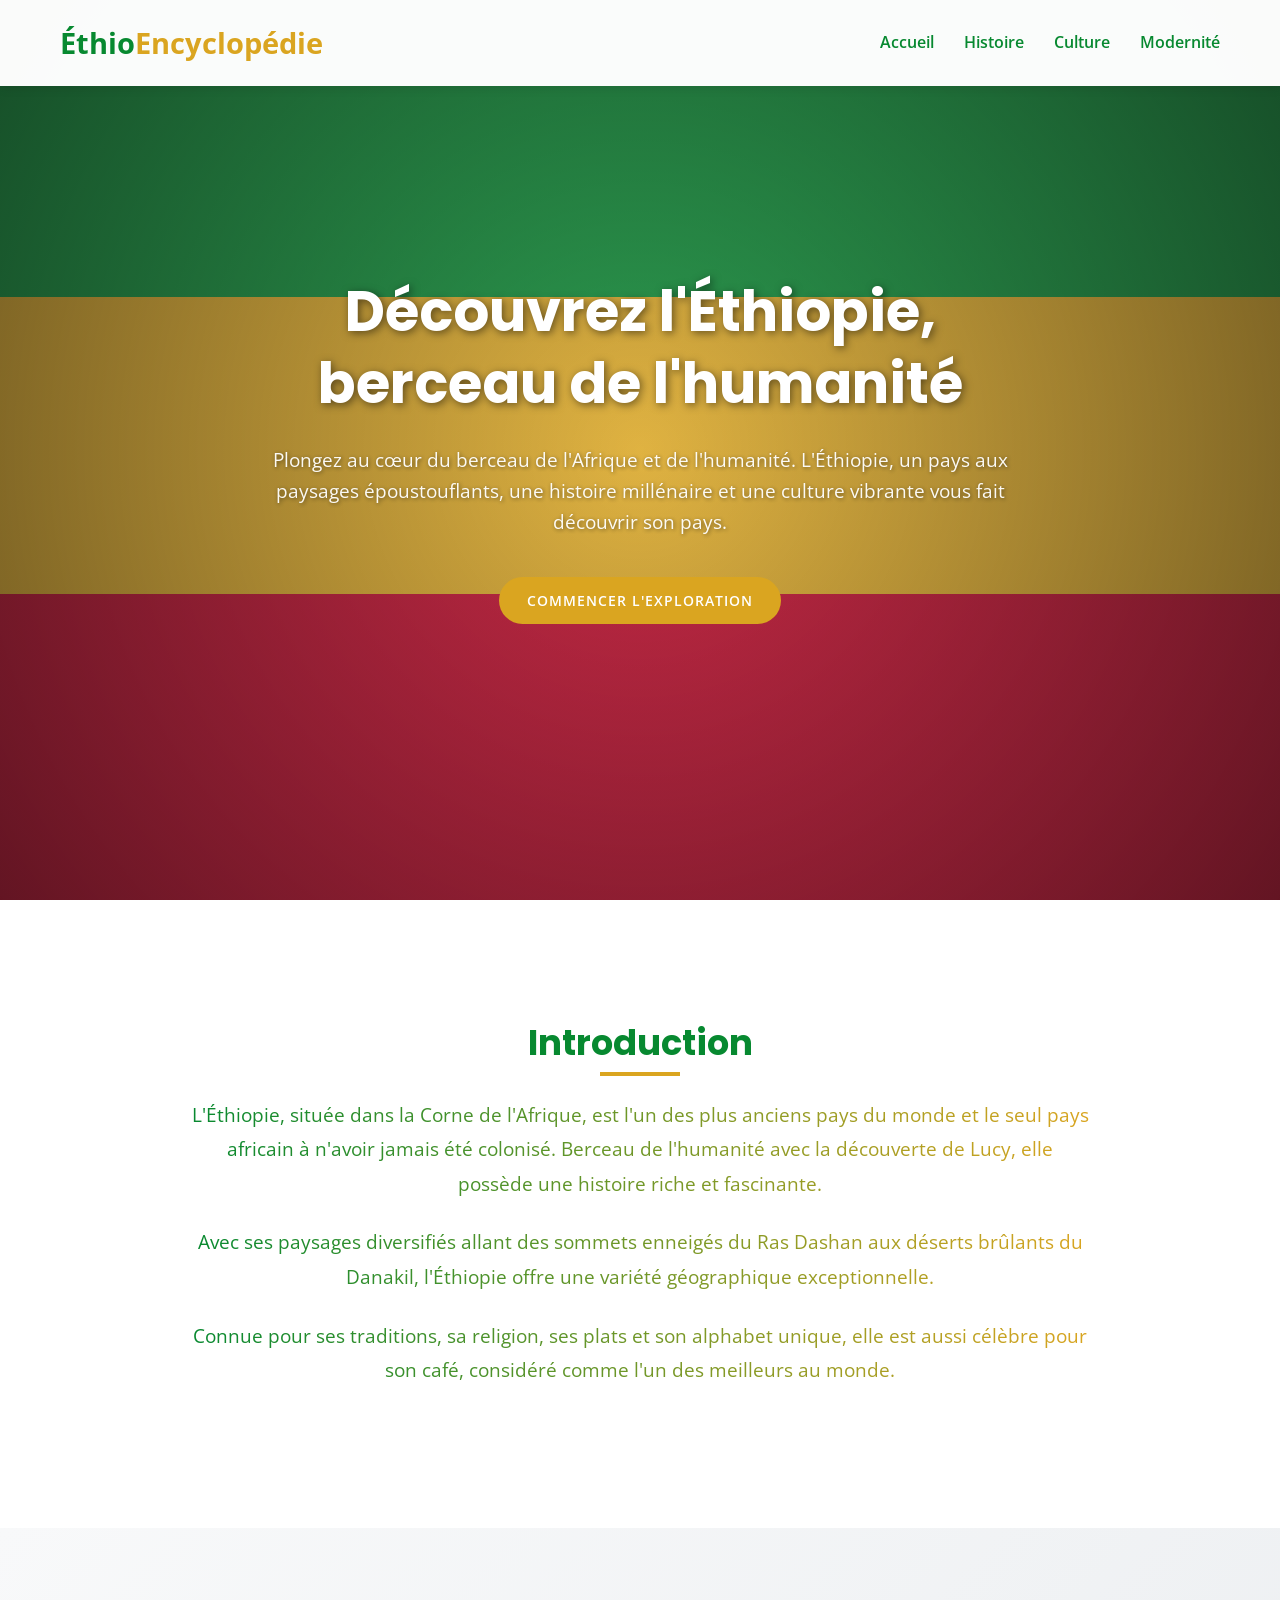
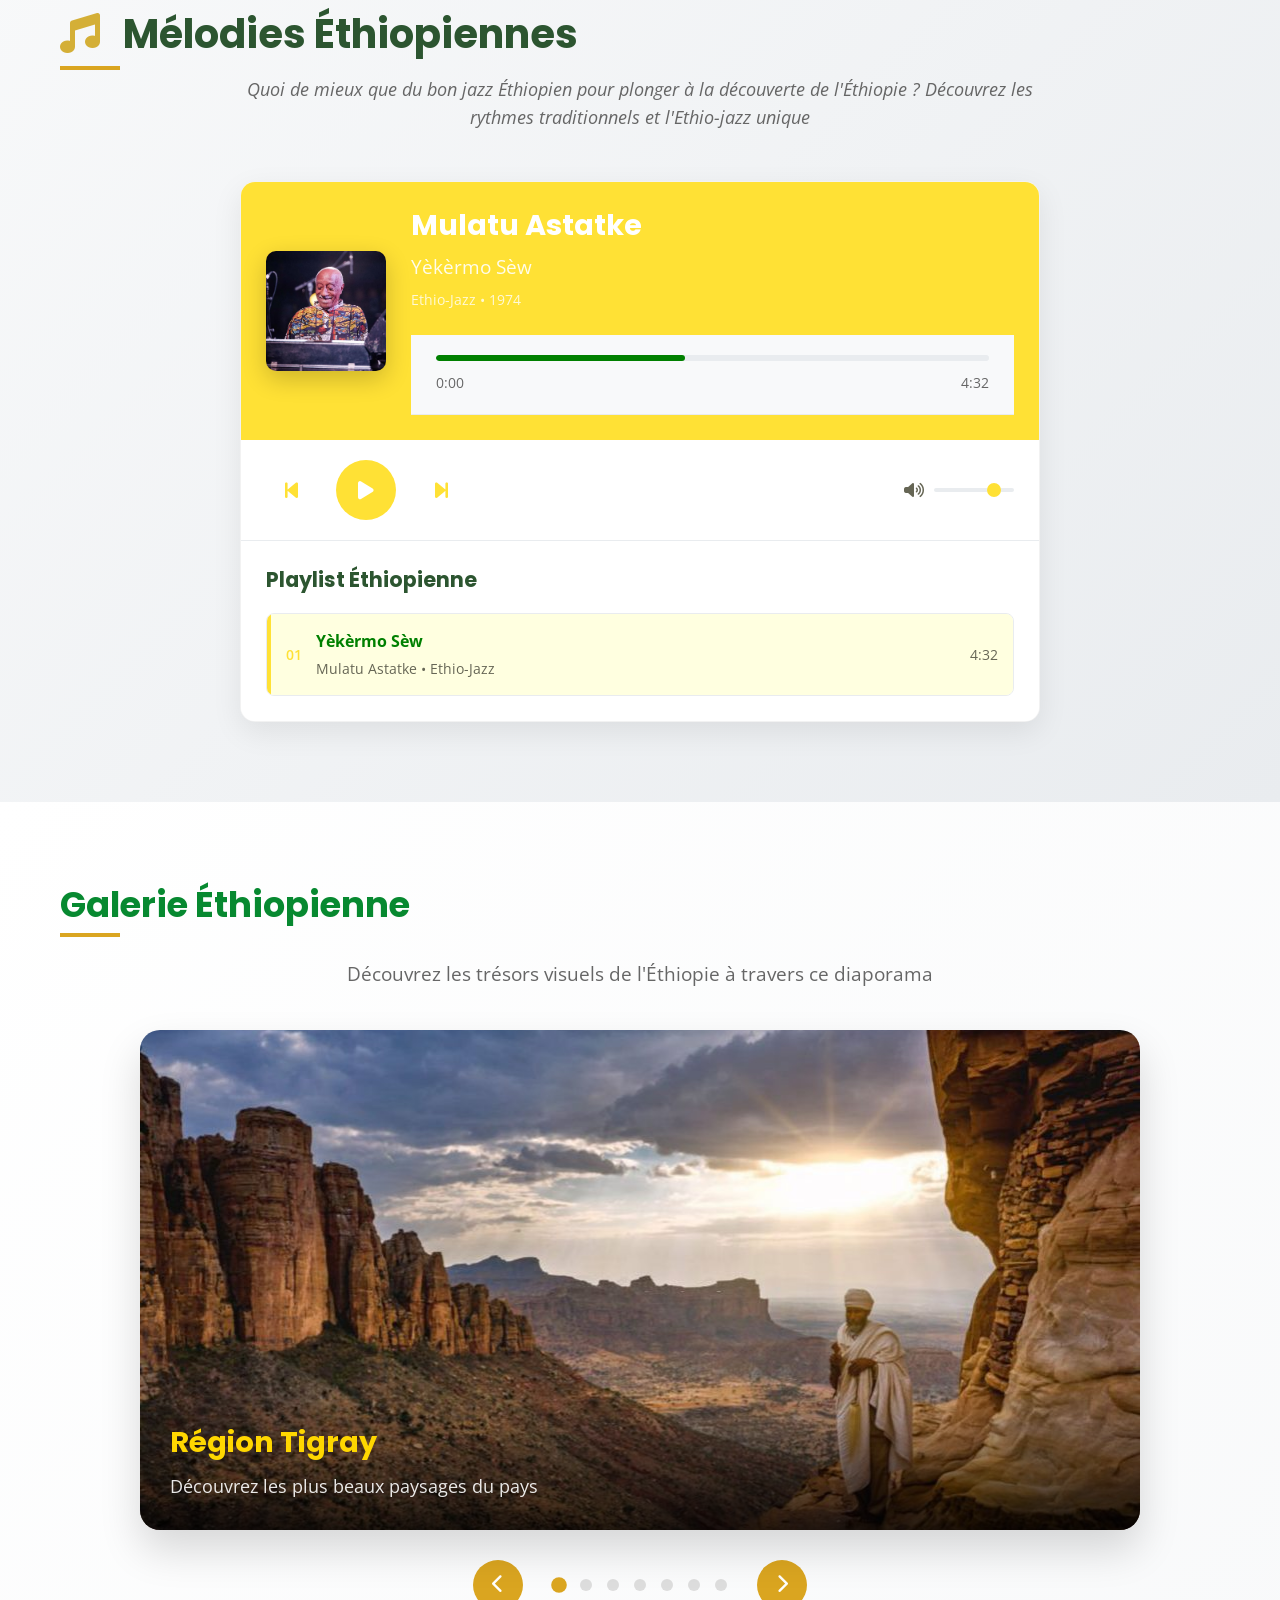
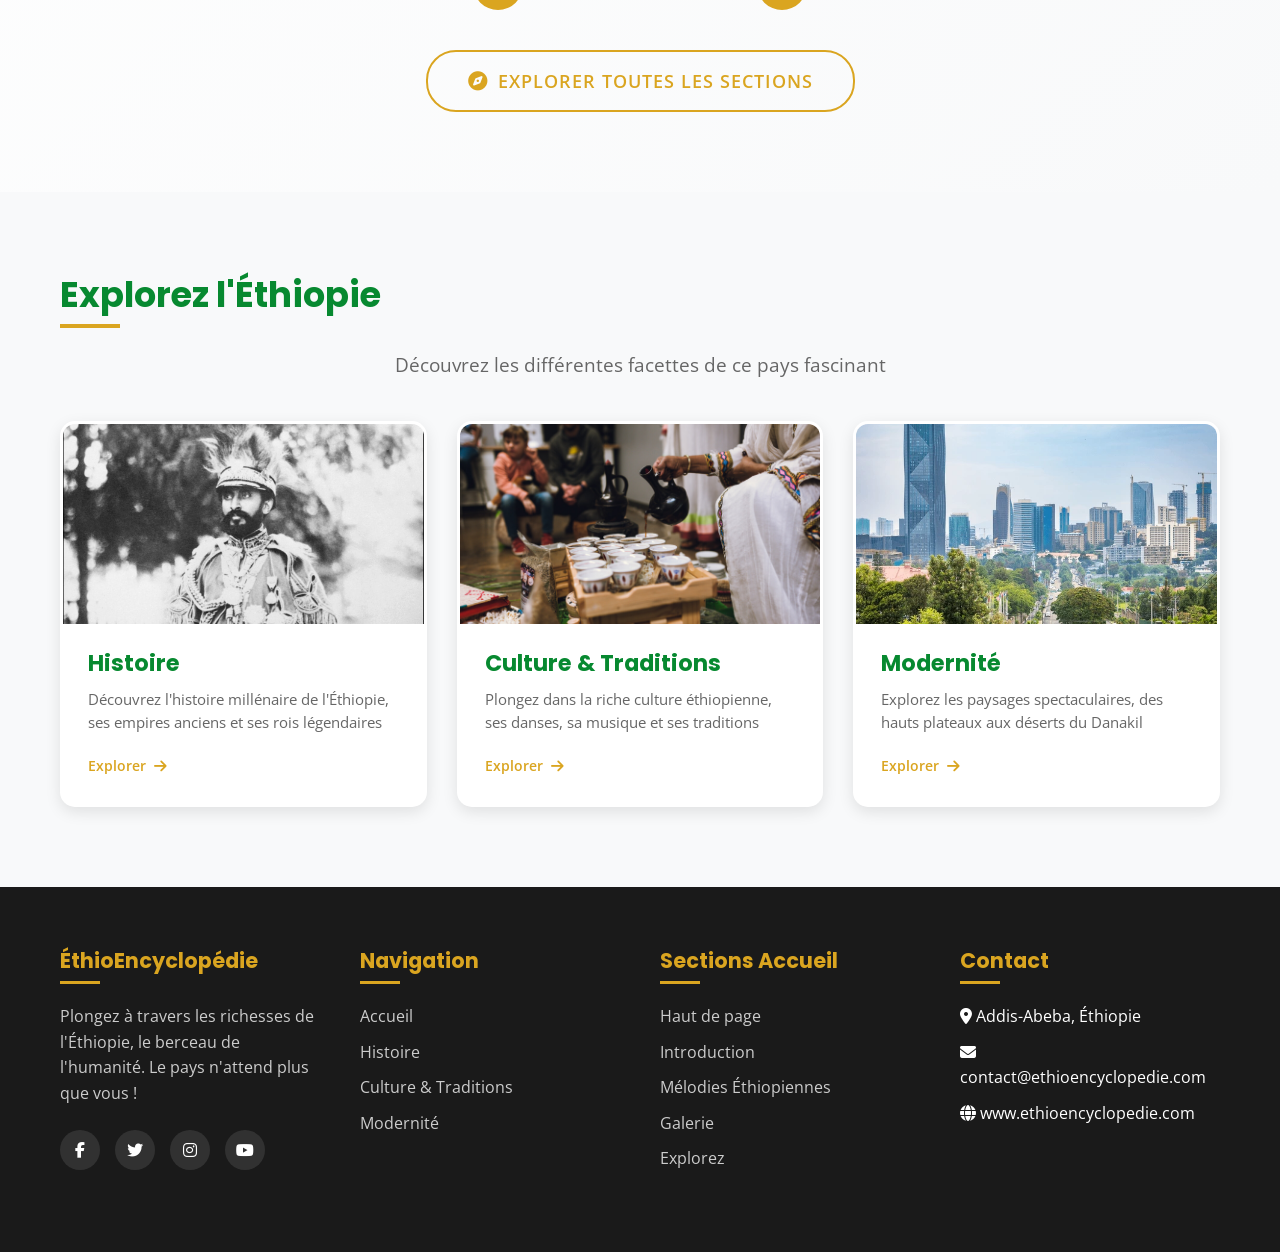
==== index.html @ ea893a92 "Rename projet.html to index.html" ====
<!DOCTYPE html>
<html lang="fr">
<head>
    <meta charset="UTF-8">
    <meta name="viewport" content="width=device-width, initial-scale=1.0">
    <link rel="icon" href="images/favicon.png" type="image/png">
    <title>Découvrez l'Éthiopie - Trésor de l'Afrique</title>
    <!-- CSS unifié -->
    <link rel="stylesheet" href="projet.css">
    <!-- Fonts externes -->
    <link rel="stylesheet" href="https://cdnjs.cloudflare.com/ajax/libs/font-awesome/6.4.0/css/all.min.css">
    <link href="https://fonts.googleapis.com/css2?family=Poppins:wght@300;400;600;700&family=Open+Sans:wght@400;600&display=swap" rel="stylesheet">
</head>
<body class="page-projet">
    <!-- Header & Navigation -->
    <header id="header">
        <div class="container">
            <nav class="navbar">
                <a href="#" class="logo">Éthio<span>Encyclopédie</span></a>
                
                <ul class="nav-links" id="navLinks">
                    <li><a href="projet.html" class="active">Accueil</a></li>
                    <li><a href="histoire.html">Histoire</a></li>
                    <li><a href="culture.html">Culture</a></li>
                    <li><a href="modernite.html">Modernité</a></li>
                </ul>
            </nav>
        </div>
    </header>

    <!-- Section Hero -->
    <section class="hero" id="accueil">
        <div class="container">
            <div class="hero-content">
                <h1>Découvrez l'Éthiopie, berceau de l'humanité</h1>
                <p>Plongez au cœur du berceau de l'Afrique et de l'humanité. L'Éthiopie, un pays aux paysages époustouflants, une histoire millénaire et une culture vibrante vous fait découvrir son pays.</p>
                <a href="#introduction" class="btn">Commencer l'exploration</a>
            </div>
        </div>
    </section>

    <!-- Introduction -->
    <section id="introduction">
        <div class="container">
            <h2>Introduction</h2>
            <div class="intro-content">
                <div class="intro-text">
                    <p class="animated-text">L'Éthiopie, située dans la Corne de l'Afrique, est l'un des plus anciens pays du monde et le seul pays africain à n'avoir jamais été colonisé. Berceau de l'humanité avec la découverte de Lucy, elle possède une histoire riche et fascinante.</p>
                    <p class="animated-text">Avec ses paysages diversifiés allant des sommets enneigés du Ras Dashan aux déserts brûlants du Danakil, l'Éthiopie offre une variété géographique exceptionnelle.</p>
                    <p class="animated-text">Connue pour ses traditions, sa religion, ses plats et son alphabet unique, elle est aussi célèbre pour son café, considéré comme l'un des meilleurs au monde.</p>
                </div>
            </div>
        </div>
    </section>

    <!-- Section Musique -->
    <section id="musique" class="music-section">
        <audio id="ethio-music" preload="metadata">
            <source src="audio/Mulatu.mp3" type="audio/mpeg">
        </audio>
        <div class="container">
            <h2><i class="fas fa-music"></i> Mélodies Éthiopiennes</h2>
            <p class="section-subtitle">Quoi de mieux que du bon jazz Éthiopien pour plonger à la découverte de l'Éthiopie ? Découvrez les rythmes traditionnels et l'Ethio-jazz unique</p>
            
            <div class="music-player">
                <div class="player-header">
                    <div class="track-cover">
                        <img src="images/mulatu.webp" alt="Mulatu Astatke">
                    </div>
                    <div class="track-info">
                        <h3>Mulatu Astatke</h3>
                        <p class="track-title">Yèkèrmo Sèw</p>
                        <p class="track-genre">Ethio-Jazz • 1974</p>
                        <div class="track-progress">
                            <div class="progress-bar">
                                <div class="progress-fill"></div>
                            </div>
                            <div class="time-display">
                                <span class="current-time">0:00</span>
                                <span class="total-time">4:32</span>
                            </div>
                        </div>
                    </div>
                </div>
                
                <div class="player-controls">
                    <button class="control-btn" title="Précédent">
                        <i class="fas fa-step-backward"></i>
                    </button>
                    <button class="control-btn play-btn" title="Lecture">
                        <i class="fas fa-play"></i>
                    </button>
                    <button class="control-btn" title="Suivant">
                        <i class="fas fa-step-forward"></i>
                    </button>
                    <div class="volume-control">
                        <i class="fas fa-volume-up"></i>
                        <input type="range" min="0" max="100" value="80" class="volume-slider">
                    </div>
                </div>
                
                <div class="playlist">
                    <h4>Playlist Éthiopienne</h4>
                    <div class="playlist-items">
                        <div class="playlist-item active">
                            <div class="item-number">01</div>
                            <div class="item-info">
                                <h5>Yèkèrmo Sèw</h5>
                                <p>Mulatu Astatke • Ethio-Jazz</p>
                            </div>
                            <div class="item-duration">4:32</div>
                        </div>
                    </div>
                </div>
            </div>
        </div>
    </section>

    <!-- Nouvelle section : Carousel d'images -->
    <section id="carousel-section" class="carousel-section">
        <div class="container">
            <h2>Galerie Éthiopienne</h2>
            <p class="section-subtitle">Découvrez les trésors visuels de l'Éthiopie à travers ce diaporama</p>
            
            <div class="carousel-container">
                <div class="carousel">
                    <div class="carousel-slide active">
                        <img src="images/tigrayp5.jpg" alt="Région Tigray">
                        <div class="slide-caption">
                            <h3>Région Tigray</h3>
                            <p>Découvrez les plus beaux paysages du pays</p>
                        </div>
                    </div>
                    <div class="carousel-slide">
                        <img src="images/gonder.jpg" alt="Région Gonder">
                        <div class="slide-caption">
                            <h3>Région Gonder</h3>
                            <p>Découvrez les plus beaux paysages du pays</p>
                        </div>
                    </div>
                    <div class="carousel-slide">
                        <img src="images/lac-tana6.jpg" alt="Lac Tana">
                        <div class="slide-caption">
                            <h3>Lac Tana</h3>
                            <p>Découvrez les plus beaux paysages du pays</p>
                        </div>
                    </div>
                    <div class="carousel-slide">
                        <img src="images/lion.jpg" alt="Lion - animal emblématique de l'Éthiopie">
                        <div class="slide-caption">
                            <h3>L'animal emblématique de l'Éthiopie</h3>
                            <p>Découvrez les plus beaux paysages du pays</p>
                        </div>
                    </div>
                    <div class="carousel-slide">
                        <img src="images/lac-tana7.jpg" alt="Région montagneuse">
                        <div class="slide-caption">
                            <h3>Région Montagneuses</h3>
                            <p>Découvrez les plus beaux paysages du pays</p>
                        </div>
                    </div>
                    <div class="carousel-slide">
                        <img src="images/tigrayp6.jpg" alt="Région Tigray">
                        <div class="slide-caption">
                            <h3>Région Tigray</h3>
                            <p>Découvrez les plus beaux paysages du pays</p>
                        </div>
                    </div>
                    <div class="carousel-slide">
                        <img src="images/chutes.jpg" alt="Chutes d'eau">
                        <div class="slide-caption">
                            <h3>Chutes d'eau</h3>
                            <p>Découvrez les plus beaux paysages du pays</p>
                        </div>
                    </div>
                </div>
                
                <div class="carousel-controls">
                    <button class="carousel-btn prev-btn">
                        <i class="fas fa-chevron-left"></i>
                    </button>
                    <div class="carousel-dots">
                        <span class="dot active" data-slide="0"></span>
                        <span class="dot" data-slide="1"></span>
                        <span class="dot" data-slide="2"></span>
                        <span class="dot" data-slide="3"></span>
                        <span class="dot" data-slide="4"></span>
                        <span class="dot" data-slide="5"></span>
                        <span class="dot" data-slide="6"></span>
                    </div>
                    <button class="carousel-btn next-btn">
                        <i class="fas fa-chevron-right"></i>
                    </button>
                </div>
            </div>
            
            <!-- Bouton après le carousel -->
            <div class="carousel-action">
                <a href="#cartes-sections" class="btn btn-secondary">
                    <i class="fas fa-compass"></i> Explorer toutes les sections
                </a>
            </div>
        </div>
    </section>

    <!-- Cartes introductives des sections -->
    <section class="cartes-sections" id="cartes-sections">
        <div class="container">
            <h2>Explorez l'Éthiopie</h2>
            <p class="section-subtitle">Découvrez les différentes facettes de ce pays fascinant</p>
            
            <div class="cartes-container">
                <!-- Carte Histoire -->
                <a href="histoire.html" class="carte-section">
                    <div class="carte-image">
                        <img src="images/haile.jpg" alt="Histoire de l'Éthiopie">
                    </div>
                    <div class="carte-content">
                        <h3>Histoire</h3>
                        <p>Découvrez l'histoire millénaire de l'Éthiopie, ses empires anciens et ses rois légendaires</p>
                        <span class="carte-cta">Explorer <i class="fas fa-arrow-right"></i></span>
                    </div>
                </a>

                <!-- Carte Culture -->
                <a href="culture.html" class="carte-section">
                    <div class="carte-image">
                        <img src="images/buna.jpg" alt="Culture éthiopienne">
                    </div>
                    <div class="carte-content">
                        <h3>Culture & Traditions</h3>
                        <p>Plongez dans la riche culture éthiopienne, ses danses, sa musique et ses traditions</p>
                        <span class="carte-cta">Explorer <i class="fas fa-arrow-right"></i></span>
                    </div>
                </a>

                <!-- Carte Modernité -->
                <a href="modernite.html" class="carte-section">
                    <div class="carte-image">
                        <img src="images/addis2.webp" alt="Modernité">
                    </div>
                    <div class="carte-content">
                        <h3>Modernité</h3>
                        <p>Explorez les paysages spectaculaires, des hauts plateaux aux déserts du Danakil</p>
                        <span class="carte-cta">Explorer <i class="fas fa-arrow-right"></i></span>
                    </div>
                </a>
            </div>
        </div>
    </section>

    <!-- Footer -->
    <footer>
        <div class="container">
            <div class="footer-content">
                <div class="footer-column">
                    <h3>ÉthioEncyclopédie</h3>
                    <!--p>Une encyclopédie collaborative dédiée à la richesse culturelle, historique et géographique de l'Éthiopie.</p-->
		    <p>Plongez à travers les richesses de l'Éthiopie, le berceau de l'humanité. Le pays n'attend plus que vous !<p>
                    <div class="social-links">
                        <a href="#"><i class="fab fa-facebook-f"></i></a>
                        <a href="#"><i class="fab fa-twitter"></i></a>
                        <a href="#"><i class="fab fa-instagram"></i></a>
                        <a href="#"><i class="fab fa-youtube"></i></a>
                    </div>
                </div>
                
                <div class="footer-column">
                    <h3>Navigation</h3>
                    <ul class="footer-links">
                        <li><a href="projet.html">Accueil</a></li>
                        <li><a href="histoire.html">Histoire</a></li>
                        <li><a href="culture.html">Culture & Traditions</a></li>
                        <li><a href="modernite.html">Modernité</a></li>
                    </ul>
                </div>
                
                <div class="footer-column">
                    <h3>Sections Accueil</h3>
                    <ul class="footer-links">
                        <li><a href="#">Haut de page</a></li>
                        <li><a href="#introduction">Introduction</a></li>
                        <li><a href="#musique">Mélodies Éthiopiennes</a></li>
                        <li><a href="#carousel-section">Galerie</a></li>
                        <li><a href="#cartes-sections">Explorez</a></li>
                    </ul>
                </div>
                
                <div class="footer-column">
                    <h3>Contact</h3>
                    <ul class="footer-links">
                        <li><i class="fas fa-map-marker-alt"></i> Addis-Abeba, Éthiopie</li>
                        <li><i class="fas fa-envelope"></i> contact@ethioencyclopedie.com</li>
                        <li><i class="fas fa-globe"></i> www.ethioencyclopedie.com</li>
                    </ul>
                </div>
            </div>
            
            <!-- AU CAS OÙ JE PUBLIE CE SITE UN JOUR -->
            <!-- <div class="copyright">
                <p>&copy; 2023 ÉthioEncyclopédie - Tous droits réservés</p>
            </div> -->
        </div>
    </footer>

    <!-- JavaScript unifié -->
    <script src="projet.js"></script>
</body>
</html>
---- projet.css ----
/* ============================================
   VARIABLES ET RESET
   ============================================ */
:root {
    /* Variables pour projet.html (couleurs drapeau éthiopien) */
    --primary-color: #daa520; /* JAUNE éthiopien */
    --secondary-color: #078930; /* VERT éthiopien */
    --accent-color: #bd0425; /* ROUGE éthiopien */
    --dark-color: #1a1a1a;
    --light-color: #f8f9fa;
    --text-color: #333;
    --text-light: #666;
    --shadow: 0 5px 15px rgba(0,0,0,0.1);
    --transition: all 0.3s ease;
    
    /* Variables pour culture.html */
    --culture-primary: #2c5530;
    --culture-secondary: #d4af37;
    --culture-accent: #e8f4ea;
    --culture-light: #f9f9f9;
    --border-radius: 10px;
    
    /* Variables pour modernite.html */
    --modern-primary: #1a237e;
    --modern-secondary: #00bcd4;
    --modern-accent: #ff4081;
    --modern-light: #f5f7fa;
    --modern-dark: #263238;
    --modern-success: #4caf50;
    --modern-warning: #ff9800;
    --modern-info: #2196f3;
    --shadow-lg: 0 10px 40px rgba(0,0,0,0.1);
    --shadow-hover: 0 20px 60px rgba(0,0,0,0.15);
}

* {
    margin: 0;
    padding: 0;
    box-sizing: border-box;
}

html {
    scroll-behavior: smooth;
    scroll-padding-top: 100px;
}

body {
    font-family: 'Open Sans', sans-serif;
    line-height: 1.6;
    color: var(--text-color);
    background-color: #fff;
    overflow-x: hidden;
}

/* ============================================
   STYLES GLOBAUX (commun à toutes les pages)
   ============================================ */

/* Typographie */
h1, h2, h3, h4 {
    font-family: 'Poppins', sans-serif;
    font-weight: 700;
    line-height: 1.3;
    margin-bottom: 1rem;
}

h1 {
    font-size: 2.8rem;
    color: var(--secondary-color);
}

h2 {
    font-size: 2.2rem;
    color: var(--secondary-color);
    position: relative;
    display: inline-block;
    margin-bottom: 2rem;
}

h2:after {
    content: '';
    position: absolute;
    bottom: -10px;
    left: 0;
    width: 60px;
    height: 4px;
    background-color: var(--primary-color);
}

h3, h4 {
    color: var(--secondary-color);
}

p {
    margin-bottom: 1.5rem;
    color: var(--text-color);
}

a {
    text-decoration: none;
    color: inherit;
}

/* Layout */
.container {
    width: 100%;
    max-width: 1200px;
    margin: 0 auto;
    padding: 0 20px;
}

section {
    padding: 80px 0;
}

/* Boutons */
.btn {
    display: inline-block;
    background-color: var(--primary-color);
    color: white;
    padding: 12px 28px;
    border-radius: 30px;
    font-weight: 600;
    text-transform: uppercase;
    letter-spacing: 1px;
    transition: var(--transition);
    border: none;
    cursor: pointer;
    font-size: 0.9rem;
}

.btn:hover {
    background-color: var(--accent-color);
    transform: translateY(-3px);
    box-shadow: var(--shadow);
}

.btn-secondary {
    background-color: transparent;
    border: 2px solid var(--primary-color);
    color: var(--primary-color);
}

.btn-secondary:hover {
    background-color: var(--primary-color);
    color: white;
}

/* Header & Navigation */
#header {
    position: fixed;
    top: 0;
    left: 0;
    width: 100%;
    z-index: 1000;
    background-color: rgba(255, 255, 255, 0.98);
    box-shadow: 0 2px 10px rgba(0, 0, 0, 0.1);
    transition: var(--transition);
}

.navbar {
    display: flex;
    justify-content: space-between;
    align-items: center;
    padding: 20px 0;
}

.logo {
    font-size: 1.8rem;
    font-weight: 700;
    color: var(--secondary-color);
}

.logo span {
    color: var(--primary-color);
}

.nav-links {
    display: flex;
    list-style: none;
}

.nav-links li {
    margin-left: 30px;
}

.nav-links a {
    font-weight: 600;
    position: relative;
    padding: 5px 0;
    color: var(--secondary-color);
}

.nav-links a:after {
    content: '';
    position: absolute;
    bottom: 0;
    left: 0;
    width: 0;
    height: 2px;
    background-color: var(--primary-color);
    transition: var(--transition);
}

.nav-links a:hover {
    color: var(--accent-color);
}

.nav-links a:hover:after {
    width: 100%;
}

.nav-links a.active {
    color: var(--accent-color);
}

.nav-links a.active:after {
    width: 100%;
}

/* Hero Section */
.hero {
    height: 100vh;
    min-height: 600px;
    background: 
        linear-gradient(to bottom, 
            rgba(7, 137, 48, 0.85) 33%,
            rgba(218, 165, 32, 0.85) 33%,
            rgba(218, 165, 32, 0.85) 66%,
            rgba(189, 4, 37, 0.85) 66%
        ),
        url('https://upload.wikimedia.org/wikipedia/commons/7/71/Flag_of_Ethiopia.svg');
    background-size: cover;
    background-position: center;
    background-blend-mode: overlay;
    background-attachment: fixed;
    display: flex;
    align-items: center;
    text-align: center;
    color: white;
    position: relative;
    margin-bottom: 80px;
}

.hero:before {
    content: '';
    position: absolute;
    top: 0;
    left: 0;
    right: 0;
    bottom: 0;
    background: radial-gradient(circle at center, transparent 0%, rgba(0,0,0,0.5) 100%);
    z-index: 0;
}

.hero-content {
    max-width: 800px;
    margin: 0 auto;
    position: relative;
    z-index: 1;
}

.hero h1 {
    font-size: 3.5rem;
    margin-bottom: 1.5rem;
    color: white;
    text-shadow: 2px 2px 8px rgba(0, 0, 0, 0.5);
}

.hero p {
    font-size: 1.2rem;
    margin-bottom: 2.5rem;
    opacity: 0.95;
    color: white;
    text-shadow: 1px 1px 4px rgba(0, 0, 0, 0.5);
}

/* Footer */
footer {
    background-color: var(--dark-color);
    color: white;
    padding: 60px 0 30px;
}

.footer-content {
    display: flex;
    flex-wrap: wrap;
    justify-content: space-between;
    gap: 40px;
    margin-bottom: 40px;
}

.footer-column {
    flex: 1;
    min-width: 250px;
}

.footer-column h3 {
    color: var(--primary-color);
    font-size: 1.3rem;
    margin-bottom: 20px;
    position: relative;
    padding-bottom: 10px;
}

.footer-column h3:after {
    content: '';
    position: absolute;
    bottom: 0;
    left: 0;
    width: 40px;
    height: 3px;
    background-color: var(--primary-color);
}

.footer-links {
    list-style: none;
}

.footer-links li {
    margin-bottom: 10px;
}

.footer-links a {
    color: #ccc;
    transition: var(--transition);
}

.footer-links a:hover {
    color: var(--primary-color);
    padding-left: 5px;
}

.footer-column p {
    color: #ccc;
}

.social-links {
    display: flex;
    gap: 15px;
    margin-top: 20px;
}

.social-links a {
    display: flex;
    align-items: center;
    justify-content: center;
    width: 40px;
    height: 40px;
    background-color: rgba(255,255,255,0.1);
    border-radius: 50%;
    transition: var(--transition);
    color: white;
}

.social-links a:hover {
    background-color: var(--primary-color);
    transform: translateY(-5px);
}

.copyright {
    text-align: center;
    padding-top: 30px;
    border-top: 1px solid rgba(255,255,255,0.1);
    color: #aaa;
    font-size: 0.9rem;
}

/* ============================================
   STYLES SPÉCIFIQUES À PROJET.HTML (Accueil)
   ============================================ */

/* Introduction */
#introduction {
    padding-top: 40px;
}

.intro-content {
    display: block;
}

.intro-text {
    margin-bottom: 40px;
    text-align: center;
}

.animated-text {
    font-size: 1.2rem;
    background: linear-gradient(90deg, #078930, #daa520, #bd0425, #078930);
    background-size: 300% 100%;
    -webkit-background-clip: text;
    -webkit-text-fill-color: transparent;
    background-clip: text;
    animation: gradient-text 6s linear infinite;
    margin-bottom: 1.5rem;
}

@keyframes gradient-text {
    0% { background-position: 0% 50%; }
    50% { background-position: 100% 50%; }
    100% { background-position: 0% 50%; }
}

#introduction h2 {
    text-align: center;
    display: block;
    width: 100%;
    margin-left: auto;
    margin-right: auto;
}

#introduction h2:after {
    left: 50%;
    transform: translateX(-50%);
    width: 80px;
}

/* Cartes de sections */
.cartes-sections {
    background-color: #f8f9fa;
    padding: 80px 0;
}

.section-subtitle {
    text-align: center;
    font-size: 1.2rem;
    color: var(--text-light);
    margin-bottom: 40px;
    max-width: 600px;
    margin-left: auto;
    margin-right: auto;
}

.cartes-container {
    display: grid;
    grid-template-columns: repeat(auto-fit, minmax(300px, 1fr));
    gap: 30px;
    margin-top: 30px;
}

.carte-section {
    background: white;
    border-radius: 15px;
    overflow: hidden;
    box-shadow: var(--shadow);
    transition: all 0.4s ease;
    display: block;
    text-decoration: none;
    color: inherit;
    position: relative;
    border: 3px solid transparent;
    animation: fadeInUp 0.6s ease forwards;
    opacity: 0;
}

.carte-section:hover {
    transform: translateY(-10px);
    box-shadow: 0 15px 30px rgba(0, 0, 0, 0.15);
    border-color: var(--primary-color);
}

.carte-image {
    height: 200px;
    position: relative;
    overflow: hidden;
}

.carte-image img {
    width: 100%;
    height: 100%;
    object-fit: cover;
    transition: transform 0.5s ease;
}

.carte-section:hover .carte-image img {
    transform: scale(1.1);
}

.carte-content {
    padding: 25px;
}

.carte-content h3 {
    color: var(--secondary-color);
    font-size: 1.4rem;
    margin-bottom: 10px;
    transition: color 0.3s ease;
}

.carte-section:hover .carte-content h3 {
    color: var(--accent-color);
}

.carte-content p {
    color: var(--text-light);
    margin-bottom: 20px;
    font-size: 0.95rem;
    line-height: 1.5;
}

.carte-cta {
    display: inline-flex;
    align-items: center;
    gap: 8px;
    color: var(--primary-color);
    font-weight: 600;
    font-size: 0.9rem;
    transition: all 0.3s ease;
}

.carte-section:hover .carte-cta {
    color: var(--accent-color);
    gap: 12px;
}

/* Animations pour les cartes */
@keyframes fadeInUp {
    from {
        opacity: 0;
        transform: translateY(30px);
    }
    to {
        opacity: 1;
        transform: translateY(0);
    }
}

.carte-section:nth-child(1) { animation-delay: 0.1s; }
.carte-section:nth-child(2) { animation-delay: 0.2s; }
.carte-section:nth-child(3) { animation-delay: 0.3s; }

/* Section Musique */
.music-section {
    padding: 80px 0;
    background: linear-gradient(135deg, #f8f9fa 0%, #e9ecef 100%);
    position: relative;
    overflow: hidden;
}

.music-section h2 {
    color: #2c5530;
    text-align: center;
    margin-bottom: 15px;
    font-size: 2.5rem;
}

.music-section h2 i {
    margin-right: 15px;
    color: #d4af37;
}

.music-section .section-subtitle {
    text-align: center;
    color: #666;
    font-size: 1.1rem;
    margin-bottom: 50px;
    max-width: 800px;
    margin-left: auto;
    margin-right: auto;
    font-style: italic;
}

/* Player Container */
.music-player {
    background: white;
    border-radius: 15px;
    overflow: hidden;
    box-shadow: 0 10px 30px rgba(0,0,0,0.08);
    transition: all 0.4s cubic-bezier(0.175, 0.885, 0.32, 1.275);
    border: 1px solid rgba(0,0,0,0.05);
    max-width: 800px;
    margin: 0 auto;
}

.music-player:hover {
    transform: translateY(-10px);
    box-shadow: 0 20px 40px rgba(0,0,0,0.15);
}

/* Player Header */
.player-header {
    display: flex;
    align-items: center;
    padding: 25px;
    color: white;
    background: #FFE135;
}

.track-cover {
    width: 120px;
    height: 120px;
    border-radius: 10px;
    overflow: hidden;
    margin-right: 25px;
    flex-shrink: 0;
    box-shadow: 0 8px 25px rgba(0,0,0,0.2);
}

.track-cover img {
    width: 100%;
    height: 100%;
    object-fit: cover;
}

.track-info {
    flex: 1;
}

.track-info h3 {
    color: white;
    font-size: 1.8rem;
    margin-bottom: 8px;
}

.track-title {
    font-size: 1.2rem;
    color: rgba(255,255,255,0.9);
    margin-bottom: 5px;
}

.track-genre {
    color: rgba(255,255,255,0.8);
    font-size: 0.9rem;
}

/* Progress Bar */
.track-progress {
    padding: 20px 25px;
    background: #f8f9fa;
    border-bottom: 1px solid #e9ecef;
}

.progress-bar {
    width: 100%;
    height: 6px;
    background: #e9ecef;
    border-radius: 3px;
    overflow: hidden;
    margin-bottom: 10px;
}

.progress-fill {
    width: 45%;
    height: 100%;
    background: green;
    border-radius: 3px;
}

.time-display {
    display: flex;
    justify-content: space-between;
    color: #666;
    font-size: 0.9rem;
}

/* Player Controls */
.player-controls {
    display: flex;
    align-items: center;
    padding: 20px 25px;
    background: white;
    border-bottom: 1px solid #e9ecef;
}

.control-btn {
    background: none;
    border: none;
    width: 50px;
    height: 50px;
    border-radius: 50%;
    color: #FFE135;
    font-size: 1.3rem;
    cursor: pointer;
    transition: all 0.3s ease;
    display: flex;
    align-items: center;
    justify-content: center;
}

.play-btn {
    width: 60px;
    height: 60px;
    background: #FFE135;
    color: white;
    margin: 0 20px;
}

.volume-control {
    display: flex;
    align-items: center;
    margin-left: auto;
    gap: 10px;
    color: #665;
}

.volume-slider {
    width: 80px;
    height: 4px;
    -webkit-appearance: none;
    background: #e9ecef;
    border-radius: 2px;
    outline: none;
}

.volume-slider::-webkit-slider-thumb {
    -webkit-appearance: none;
    width: 14px;
    height: 14px;
    border-radius: 50%;
    background: #FFE135;
    cursor: pointer;
}

/* Playlist */
.playlist {
    padding: 25px;
    background: white;
}

.playlist h4 {
    color: #2c5530;
    margin-bottom: 20px;
    font-size: 1.3rem;
}

.playlist-items {
    border-radius: 8px;
    overflow: hidden;
    border: 1px solid #e9ecef;
}

.playlist-item {
    display: flex;
    align-items: center;
    padding: 15px;
    border-bottom: 1px solid #e9ecef;
    cursor: pointer;
    transition: all 0.3s ease;
}

.playlist-item:last-child {
    border-bottom: none;
}

.playlist-item:hover {
    background: #f8f9fa;
}

.playlist-item.active {
    background: lightyellow;
    border-left: 4px solid #FFE135;
}

.item-number {
    color: #665;
    font-size: 0.9rem;
    width: 30px;
    font-weight: 600;
}

.playlist-item.active .item-number {
    color: #FFE135;
}

.item-info {
    flex: 1;
}

.item-info h5 {
    color: #2c5530;
    margin-bottom: 3px;
    font-size: 1rem;
}

.playlist-item.active .item-info h5 {
    color: green;
}

.item-info p {
    color: #665;
    font-size: 0.85rem;
    margin: 0;
}

.item-duration {
    color: #665;
    font-size: 0.9rem;
}

/* Carousel */
.carousel-section {
    padding: 80px 0;
    background: linear-gradient(135deg, #ffffff 0%, #f8f9fa 100%);
}

.carousel-container {
    max-width: 1000px;
    margin: 0 auto 40px;
    position: relative;
}

.carousel {
    position: relative;
    height: 500px;
    border-radius: 20px;
    overflow: hidden;
    box-shadow: 0 20px 40px rgba(0, 0, 0, 0.15);
}

.carousel-slide {
    position: absolute;
    top: 0;
    left: 0;
    width: 100%;
    height: 100%;
    opacity: 0;
    transition: opacity 0.8s ease;
}

.carousel-slide.active {
    opacity: 1;
}

.carousel-slide img {
    width: 100%;
    height: 100%;
    object-fit: cover;
}

.slide-caption {
    position: absolute;
    bottom: 0;
    left: 0;
    right: 0;
    background: linear-gradient(transparent, rgba(0, 0, 0, 0.8));
    color: white;
    padding: 30px;
    transform: translateY(20px);
    transition: transform 0.5s ease;
}

.carousel-slide.active .slide-caption {
    transform: translateY(0);
}

.slide-caption h3 {
    color: #FFD700;
    margin-bottom: 10px;
    font-size: 1.8rem;
}

.slide-caption p {
    color: rgba(255, 255, 255, 0.9);
    margin: 0;
    font-size: 1.1rem;
}

/* Contrôles du carousel */
.carousel-controls {
    display: flex;
    align-items: center;
    justify-content: center;
    gap: 30px;
    margin-top: 30px;
}

.carousel-btn {
    background: var(--primary-color);
    color: white;
    border: none;
    width: 50px;
    height: 50px;
    border-radius: 50%;
    cursor: pointer;
    font-size: 1.2rem;
    transition: all 0.3s ease;
    display: flex;
    align-items: center;
    justify-content: center;
}

.carousel-btn:hover {
    background: var(--accent-color);
    transform: scale(1.1);
}

.carousel-dots {
    display: flex;
    gap: 15px;
}

.dot {
    width: 12px;
    height: 12px;
    background: #ddd;
    border-radius: 50%;
    cursor: pointer;
    transition: all 0.3s ease;
}

.dot.active {
    background: var(--primary-color);
    transform: scale(1.3);
}

.dot:hover {
    background: var(--accent-color);
}

/* Bouton d'action */
.carousel-action {
    text-align: center;
    margin-top: 40px;
}

.carousel-action .btn-secondary {
    padding: 15px 40px;
    font-size: 1.1rem;
    display: inline-flex;
    align-items: center;
    gap: 10px;
}

.carousel-action .btn-secondary i {
    font-size: 1.2rem;
}

/* ============================================
   STYLES SPÉCIFIQUES À HISTOIRE.HTML
   ============================================ */

/* Navbar spécifique histoire */
.page-histoire #header,
.page-histoire .navbar {
    background-color: #DA121A !important;
}

.page-histoire .nav-links a {
    color: black !important;
}

.page-histoire .nav-links a:hover {
    color: #FFD700 !important;
}

.page-histoire .nav-links a.active {
    color: #FFD700 !important;
    border-bottom-color: #FFD700 !important;
}

.page-histoire .logo {
    color: #32CD32 !important;
}

.page-histoire .logo span {
    color: #FECB00 !important;
}

.page-histoire .nav-links a[href="histoire.html"] {
    border-bottom: 2px solid #FFD700 !important;
    padding-bottom: 5px !important;
}

@keyframes underlinePulse {
    0% { border-bottom-width: 2px; }
    50% { border-bottom-width: 3px; }
    100% { border-bottom-width: 2px; }
}

.page-histoire .nav-links a[href="histoire.html"] {
    animation: underlinePulse 2s infinite;
}

/* Hero Histoire */
.page-histoire .hero.histoire-hero {
    background: linear-gradient(rgba(0, 0, 0, 0.3), rgba(0, 0, 0, 0.2)), 
                url('images/guerree.jpg');
    background-size: cover;
    background-position: center;
    min-height: 600px;
    display: flex;
    align-items: center;
    text-align: center;
}

.page-histoire .hero.histoire-hero .hero-content h1,
.page-histoire .hero.histoire-hero .hero-content p {
    color: #DA121A !important;
}

.page-histoire .hero.histoire-hero p {
    font-weight: 700 !important;
}

.page-histoire .btn {
    background-color: #DA121A !important;
    border-color: #DA121A !important;
    color: white !important;
}

.page-histoire .btn:hover {
    background-color: #B22222 !important;
    border-color: #B22222 !important;
}

/* Titres h2 histoire */
.page-histoire h2 {
    color: #DA121A !important;
    font-weight: 700 !important;
    text-align: center !important;
    margin: 0 auto 40px !important;
    position: relative;
    padding-bottom: 15px;
    width: 100%;
    display: block;
}

.page-histoire h2::after {
    content: '';
    position: absolute;
    bottom: 0;
    left: 50%;
    transform: translateX(-50%);
    width: 100px;
    height: 3px;
    background-color: #078930 !important;
    border-radius: 3px;
}

/* Grandes Figures */
.page-histoire #grandes-figures {
    padding: 80px 0;
    background-color: white;
}

.grandes-figures-container {
    display: grid;
    grid-template-columns: repeat(4, 1fr);
    gap: 25px;
    margin-top: 30px;
}

.grande-figure-card {
    background: white;
    border-radius: 15px;
    overflow: hidden;
    box-shadow: 0 10px 30px rgba(0, 0, 0, 0.1);
    transition: all 0.3s ease;
    height: 100%;
    border: 3px solid transparent;
    display: flex;
    flex-direction: column;
}

.grande-figure-card:hover {
    transform: translateY(-10px);
    box-shadow: 0 15px 40px rgba(0, 0, 0, 0.15);
    border-color: #DA121A;
}

.grande-figure-img {
    height: 350px;
    overflow: hidden;
}

.grande-figure-img img {
    width: 100%;
    height: 100%;
    object-fit: cover;
    transition: transform 0.5s ease;
}

.grande-figure-card:hover .grande-figure-img img {
    transform: scale(1.1);
}

.grande-figure-content {
    padding: 25px;
    flex-grow: 1;
    display: flex;
    flex-direction: column;
}

.grande-figure-content h3 {
    color: #DA121A !important;
    font-size: 1.6rem;
    margin-bottom: 10px;
    font-weight: 700;
}

.figure-dates {
    color: #078930 !important;
    font-weight: 600;
    font-size: 1rem;
    margin-bottom: 5px;
}

.figure-titre {
    color: #666;
    font-weight: 600;
    font-size: 1rem;
    margin-bottom: 15px;
    font-style: italic;
}

.figure-description {
    color: #555;
    line-height: 1.6;
    margin-bottom: 20px;
    flex-grow: 1;
    font-size: 0.95rem;
}

/* Chronologie Interactive */
.page-histoire #chronologie {
    background-color: #f8f9fa;
    padding: 80px 0;
}

.timeline-wrapper {
    max-width: 1200px;
    margin: 0 auto;
}

.timeline-container {
    position: relative;
    margin-bottom: 60px;
    padding: 0 20px;
}

.timeline-line {
    position: absolute;
    top: 50px;
    left: 50px;
    right: 50px;
    height: 3px;
    background: linear-gradient(90deg, 
        #DA121A 0%, 
        #078930 25%, 
        #FECB00 50%, 
        #078930 75%, 
        #DA121A 100%);
    z-index: 1;
    border-radius: 3px;
}

.timeline-points {
    display: flex;
    justify-content: space-between;
    position: relative;
    z-index: 2;
}

.timeline-point {
    display: flex;
    flex-direction: column;
    align-items: center;
    cursor: pointer;
    transition: all 0.3s ease;
    width: 100px;
    position: relative;
}

.timeline-point.active .point-icon {
    transform: scale(1.3);
    background: #078930;
    box-shadow: 0 0 0 4px white, 0 0 0 6px #078930;
}

.timeline-point.active .point-year {
    color: #078930;
    font-weight: 700;
}

.timeline-point.active .point-title {
    color: #DA121A;
    font-weight: 600;
}

.point-icon {
    width: 60px;
    height: 60px;
    background: #DA121A;
    color: white;
    border-radius: 50%;
    display: flex;
    align-items: center;
    justify-content: center;
    font-size: 1.5rem;
    margin-bottom: 10px;
    transition: all 0.3s ease;
    border: 3px solid white;
    box-shadow: 0 4px 15px rgba(218, 18, 26, 0.3);
}

.timeline-point:hover .point-icon {
    transform: translateY(-5px);
    box-shadow: 0 8px 25px rgba(218, 18, 26, 0.4);
}

.point-year {
    font-weight: 600;
    color: #333;
    font-size: 0.9rem;
    margin-bottom: 5px;
    transition: color 0.3s ease;
}

.point-title {
    font-size: 0.8rem;
    color: #666;
    text-align: center;
    line-height: 1.2;
    transition: color 0.3s ease;
}

/* Contenu des cartes */
.timeline-content {
    background: white;
    border-radius: 20px;
    padding: 40px;
    box-shadow: 0 15px 40px rgba(0, 0, 0, 0.1);
    margin-bottom: 40px;
    min-height: 300px;
    position: relative;
    overflow: hidden;
}

.timeline-card {
    display: none;
    animation: cardSlide 0.5s ease;
}

.timeline-card.active {
    display: block;
}

@keyframes cardSlide {
    from { opacity: 0; transform: translateY(20px); }
    to { opacity: 1; transform: translateY(0); }
}

.card-header {
    margin-bottom: 25px;
    border-bottom: 2px solid #f0f0f0;
    padding-bottom: 15px;
}

.card-period {
    display: inline-block;
    background: rgba(218, 18, 26, 0.1);
    color: #DA121A;
    padding: 5px 15px;
    border-radius: 20px;
    font-size: 0.85rem;
    font-weight: 600;
    margin-bottom: 10px;
}

.timeline-card h3 {
    color: #333;
    font-size: 1.8rem;
    margin: 10px 0;
    font-weight: 700;
}

.card-date {
    color: #078930;
    font-weight: 700;
    font-size: 1.1rem;
}

.card-body p {
    color: #555;
    line-height: 1.7;
    font-size: 1.1rem;
    margin-bottom: 25px;
}

.card-features {
    display: flex;
    flex-wrap: wrap;
    gap: 10px;
    margin-top: 20px;
}

.feature {
    background: rgba(7, 137, 48, 0.08);
    color: #078930;
    padding: 8px 15px;
    border-radius: 20px;
    font-size: 0.9rem;
    font-weight: 500;
    border: 1px solid rgba(7, 137, 48, 0.2);
}

/* Navigation */
.timeline-navigation {
    display: flex;
    justify-content: center;
    align-items: center;
    gap: 30px;
}

.nav-btn {
    width: 50px;
    height: 50px;
    border-radius: 50%;
    background: #DA121A;
    color: white;
    border: none;
    cursor: pointer;
    font-size: 1.2rem;
    display: flex;
    align-items: center;
    justify-content: center;
    transition: all 0.3s ease;
    box-shadow: 0 4px 15px rgba(218, 18, 26, 0.3);
}

.nav-btn:hover:not(:disabled) {
    background: #078930;
    transform: scale(1.1);
}

.nav-btn:disabled {
    opacity: 0.5;
    cursor: not-allowed;
}

.nav-indicator {
    font-size: 1.2rem;
    font-weight: 600;
    color: #333;
    min-width: 60px;
    text-align: center;
}

#current-index {
    color: #DA121A;
    font-size: 1.4rem;
}

#total-count {
    color: #078930;
}

/* Section Lucy */
.page-histoire #lucy {
    background-color: #f8f9fa;
    padding: 80px 0;
}

.lucy-images {
    display: grid;
    grid-template-columns: repeat(2, 1fr);
    gap: 40px;
    margin: 40px 0;
}

.lucy-image-item {
    background: white;
    border-radius: 15px;
    overflow: hidden;
    box-shadow: 0 10px 30px rgba(0, 0, 0, 0.1);
    transition: all 0.3s ease;
}

.lucy-image-item:hover {
    transform: translateY(-10px);
    box-shadow: 0 15px 40px rgba(0, 0, 0, 0.15);
}

.image-container {
    position: relative;
    height: 350px;
    overflow: hidden;
}

.image-container img {
    width: 100%;
    height: 100%;
    object-fit: cover;
    transition: transform 0.5s ease;
}

.lucy-image-item:hover .image-container img {
    transform: scale(1.05);
}

.image-overlay {
    position: absolute;
    bottom: 0;
    left: 0;
    right: 0;
    background: linear-gradient(transparent, rgba(0, 0, 0, 0.8));
    color: white;
    padding: 20px;
}

.image-overlay h4 {
    color: white;
    font-size: 1.5rem;
    margin-bottom: 5px;
}

.image-overlay p {
    color: rgba(255, 255, 255, 0.9);
    font-size: 0.95rem;
    margin: 0;
}

/* Captions des images */
.image-caption {
    padding: 25px;
}

.image-caption h4 {
    color: #DA121A;
    font-size: 1.5rem;
    margin-bottom: 15px;
    font-weight: 600;
}

.image-caption p {
    color: #555;
    line-height: 1.6;
    margin-bottom: 20px;
}

/* Stats pour Lucy */
.lucy-stats {
    display: flex;
    justify-content: space-between;
    margin: 20px 0;
    padding: 15px;
    background: rgba(218, 18, 26, 0.05);
    border-radius: 10px;
    border: 1px solid rgba(218, 18, 26, 0.1);
}

.stat {
    text-align: center;
}

.stat-number {
    display: block;
    font-size: 1.8rem;
    font-weight: 700;
    color: #DA121A;
}

.stat-label {
    display: block;
    font-size: 0.9rem;
    color: #666;
    margin-top: 5px;
}

/* Facts pour Hadar */
.location-facts {
    margin: 20px 0;
}

.fact {
    display: flex;
    align-items: center;
    gap: 10px;
    margin-bottom: 10px;
    color: #555;
}

.fact i {
    color: #078930;
    width: 20px;
}

.map-note {
    padding: 15px;
    background: rgba(7, 137, 48, 0.05);
    border-radius: 8px;
    border-left: 3px solid #078930;
    margin-top: 20px;
}

.map-note p {
    margin: 0;
    font-size: 0.95rem;
    color: #555;
}

/* Histoire Continue */
.page-histoire #histoire-continue {
    padding: 80px 0;
    background-color: var(--light-color);
}

.histoire-chiffres {
    display: flex;
    justify-content: space-around;
    margin: 40px 0;
    padding: 30px;
    background: white;
    border-radius: 15px;
    box-shadow: 0 10px 30px rgba(0,0,0,0.1);
}

.chiffre-item {
    text-align: center;
}

.chiffre {
    font-size: 2.5rem;
    font-weight: 800;
    color: #DA121A;
    margin-bottom: 10px;
}

.chiffre-text {
    font-size: 0.95rem;
    color: #555;
    line-height: 1.4;
}

/* Footer histoire */
.page-histoire footer {
    background-color: #DA121A !important;
}

.page-histoire footer a,
.page-histoire footer li,
.page-histoire footer,
.page-histoire footer p,
.page-histoire footer span {
    color: black !important;
}

.page-histoire footer a:hover {
    color: #FFD700 !important;
}

/* ============================================
   STYLES SPÉCIFIQUES À CULTURE.HTML
   ============================================ */

/* Navbar spécifique culture */
.page-culture #header {
    background: #FCDD09 !important;
}

.page-culture .logo {
    color: green !important;
}

.page-culture .logo span {
    color: #DA121A !important;
}

.page-culture .nav-links a {
    color: green !important;
}

.page-culture .nav-links a.active,
.page-culture .nav-links a:hover {
    color: var(--culture-primary) !important;
}

.page-culture .nav-links a.active::after {
    content: '';
    position: absolute;
    bottom: -5px;
    left: 0;
    width: 100%;
    height: 2px;
    background: var(--culture-primary);
}

/* Hero Culture */
.page-culture .hero.culture-hero {
    background: url('images/culture.jpg') center/cover no-repeat;
    color: white;
    padding: 100px 0;
    text-align: center;
    min-height: 70vh;
    display: flex;
    align-items: center;
}

.page-culture .hero-content h1 {
    font-size: 3.5rem;
    margin-bottom: 20px;
    color: #FCDD09;
    text-shadow: 2px 2px 4px rgba(0,0,0,0.5);
}

.page-culture .hero-content p {
    font-size: 1.2rem;
    max-width: 700px;
    margin: 0 auto 30px;
    color: rgba(255,255,255,0.9);
}

.page-culture .hero .btn {
    background: var(--culture-secondary);
    border-color: var(--culture-secondary);
}

.page-culture .hero .btn:hover {
    background: transparent;
    color: var(--culture-secondary);
}

/* Titres h2 culture */
.page-culture h2 {
    color: #FCDD09 !important;
    text-align: center;
    margin-bottom: 2rem;
    position: relative;
}

.page-culture h2::after {
    background: var(--culture-secondary);
    left: 50%;
    transform: translateX(-50%);
    width: 80px;
}

/* Ethnies Section */
.page-culture #ethnies {
    padding: 60px 0;
    background-color: var(--culture-light);
}

.ethnie-cards {
    display: grid;
    grid-template-columns: repeat(auto-fit, minmax(280px, 1fr));
    gap: 30px;
    margin-bottom: 40px;
}

.ethnie-card {
    background: white;
    border-radius: 12px;
    overflow: hidden;
    box-shadow: var(--shadow);
    transition: var(--transition);
}

.ethnie-card:hover {
    transform: translateY(-10px);
    box-shadow: 0 15px 30px rgba(0,0,0,0.15);
}

.ethnie-image {
    position: relative;
    height: 200px;
    overflow: hidden;
}

.ethnie-image img {
    width: 100%;
    height: 100%;
    object-fit: cover;
    transition: transform 0.5s ease;
}

.ethnie-card:hover .ethnie-image img {
    transform: scale(1.1);
}

.ethnie-badge {
    position: absolute;
    top: 15px;
    right: 15px;
    background: var(--culture-primary);
    color: white;
    padding: 8px 15px;
    border-radius: 20px;
    font-weight: 700;
    font-size: 1rem;
    box-shadow: 0 3px 10px rgba(0,0,0,0.2);
}

.ethnie-content {
    padding: 25px;
}

.ethnie-content h3 {
    color: var(--culture-primary);
    margin-bottom: 15px;
    font-size: 1.4rem;
    border-bottom: 2px solid var(--culture-accent);
    padding-bottom: 10px;
}

.ethnie-details {
    display: flex;
    flex-direction: column;
    gap: 8px;
    margin-bottom: 15px;
}

.ethnie-detail {
    display: flex;
    align-items: center;
    gap: 10px;
    color: var(--text-color);
    font-size: 0.95rem;
}

.ethnie-detail i {
    color: var(--culture-secondary);
    width: 20px;
    text-align: center;
}

.ethnie-content p {
    color: var(--text-color);
    line-height: 1.6;
    margin-bottom: 20px;
    font-size: 0.95rem;
    min-height: 80px;
}

.ethnie-tags {
    display: flex;
    flex-wrap: wrap;
    gap: 8px;
}

.ethnie-tags span {
    background: var(--culture-accent);
    color: var(--culture-primary);
    padding: 6px 12px;
    border-radius: 20px;
    font-size: 0.85rem;
    font-weight: 600;
    transition: var(--transition);
}

.ethnie-tags span:hover {
    background: var(--culture-secondary);
    color: white;
}

.ethnie-note {
    background: white;
    padding: 25px;
    border-radius: var(--border-radius);
    border-left: 5px solid var(--culture-secondary);
    max-width: 800px;
    margin: 40px auto 0;
    box-shadow: var(--shadow);
}

.ethnie-note p {
    margin: 0;
    color: var(--text-color);
    font-style: italic;
    text-align: center;
}

/* Religion Section */
.page-culture #religion {
    padding: 80px 0;
    background: linear-gradient(135deg, #f8f9fa 0%, #e9ecef 100%);
}

.religion-grid {
    display: grid;
    grid-template-columns: repeat(auto-fit, minmax(350px, 1fr));
    gap: 30px;
    margin-bottom: 50px;
}

.religion-card {
    background: white;
    border-radius: 15px;
    overflow: hidden;
    box-shadow: 0 10px 30px rgba(0,0,0,0.08);
    transition: all 0.4s cubic-bezier(0.175, 0.885, 0.32, 1.275);
    border: 1px solid rgba(0,0,0,0.05);
}

.religion-card:hover {
    transform: translateY(-10px);
    box-shadow: 0 20px 40px rgba(0,0,0,0.15);
}

.religion-header {
    padding: 25px;
    color: white;
    position: relative;
    display: flex;
    flex-direction: column;
    align-items: center;
    text-align: center;
    min-height: 180px;
}

.religion-header i {
    font-size: 2.5rem;
    margin-bottom: 15px;
    text-shadow: 0 2px 4px rgba(0,0,0,0.2);
}

.religion-header h3 {
    color: white;
    font-size: 1.6rem;
    margin-bottom: 10px;
    text-shadow: 0 1px 3px rgba(0,0,0,0.3);
}

.percentage {
    position: absolute;
    top: 20px;
    right: 20px;
    background: rgba(255,255,255,0.2);
    color: white;
    padding: 8px 15px;
    border-radius: 20px;
    font-weight: 700;
    font-size: 1.1rem;
    backdrop-filter: blur(5px);
    border: 1px solid rgba(255,255,255,0.3);
}

.religion-body {
    padding: 30px;
}

.religion-body h4 {
    color: #2c5530;
    margin-bottom: 20px;
    font-size: 1.3rem;
    border-bottom: 2px solid #e8f4ea;
    padding-bottom: 10px;
}

.features {
    list-style: none;
    margin-bottom: 25px;
}

.features li {
    padding: 10px 0;
    color: #444;
    display: flex;
    align-items: flex-start;
    border-bottom: 1px dashed #eee;
}

.features li:last-child {
    border-bottom: none;
}

.features li i {
    margin-right: 12px;
    color: #d4af37;
    width: 20px;
    text-align: center;
    margin-top: 3px;
    font-size: 1rem;
}

.festivals h5 {
    color: #2c5530;
    margin-bottom: 15px;
    font-size: 1.1rem;
}

.festival-tags, 
.city-tags, 
.tradition-tags {
    display: flex;
    flex-wrap: wrap;
    gap: 10px;
}

.tag {
    background: #e8f4ea;
    color: #2c5530;
    padding: 6px 15px;
    border-radius: 20px;
    font-size: 0.85rem;
    font-weight: 600;
    transition: all 0.3s ease;
    border: 1px solid rgba(44, 85, 48, 0.1);
}

.tag:hover {
    background: #2c5530;
    color: white;
    transform: translateY(-2px);
    cursor: default;
}

.religion-note {
    background: white;
    padding: 25px;
    border-radius: 15px;
    border-left: 5px solid #d4af37;
    max-width: 900px;
    margin: 0 auto;
    box-shadow: 0 8px 25px rgba(0,0,0,0.05);
}

.religion-note p {
    margin: 0;
    color: #444;
    font-size: 1rem;
    line-height: 1.6;
    display: flex;
    align-items: center;
}

.religion-note i {
    color: #d4af37;
    margin-right: 15px;
    font-size: 1.2rem;
}

.religion-note strong {
    color: #2c5530;
}

/* Cuisine */
.page-culture #cuisine {
    padding: 80px 0;
    background: white;
}

.cards-container {
    display: grid;
    grid-template-columns: repeat(auto-fit, minmax(300px, 1fr));
    gap: 30px;
}

.card {
    background: white;
    border-radius: var(--border-radius);
    overflow: hidden;
    box-shadow: var(--shadow);
    transition: var(--transition);
}

.card:hover {
    transform: translateY(-5px);
    box-shadow: 0 10px 25px rgba(0,0,0,0.15);
}

.card-img {
    height: 200px;
    overflow: hidden;
}

.card-img img {
    width: 100%;
    height: 100%;
    object-fit: cover;
    transition: transform 0.5s ease;
}

.card:hover .card-img img {
    transform: scale(1.1);
}

.card-content {
    padding: 25px;
}

.card-content h3 {
    color: var(--culture-primary);
    margin-bottom: 10px;
}

/* Traditions */
.page-culture #traditions {
    padding: 80px 0;
    background: linear-gradient(135deg, #f8f9fa 0%, #ffffff 100%);
}

.tradition-card {
    background: white;
    border-radius: 15px;
    overflow: hidden;
    box-shadow: 0 10px 30px rgba(0,0,0,0.08);
    transition: all 0.4s cubic-bezier(0.175, 0.885, 0.32, 1.275);
    border: 1px solid rgba(0,0,0,0.05);
    height: 100%;
    display: flex;
    flex-direction: column;
}

.tradition-card:hover {
    transform: translateY(-10px);
    box-shadow: 0 20px 40px rgba(0,0,0,0.15);
}

.tradition-image {
    height: 350px;
    overflow: hidden;
    position: relative;
}

.tradition-image img {
    width: 100%;
    height: 100%;
    object-fit: cover;
    transition: transform 0.6s ease;
}

.tradition-card:hover .tradition-image img {
    transform: scale(1.1);
}

.tradition-content {
    padding: 25px;
    flex-grow: 1;
    display: flex;
    flex-direction: column;
}

.tradition-icon {
    text-align: center;
    font-size: 2.5rem;
    color: #d4af37;
    margin-bottom: 15px;
}

.tradition-content h3 {
    color: #2c5530;
    font-size: 1.6rem;
    margin-bottom: 5px;
    text-align: center;
}

.tradition-details {
    list-style: none;
    margin-bottom: 25px;
    flex-grow: 1;
}

.tradition-details li {
    padding: 8px 0;
    color: #444;
    border-bottom: 1px dashed #eee;
    font-size: 0.95rem;
    line-height: 1.5;
}

.tradition-details li:last-child {
    border-bottom: none;
}

.tradition-details strong {
    color: #2c5530;
    font-weight: 600;
}

.tradition-tags {
    display: flex;
    flex-wrap: wrap;
    gap: 10px;
    justify-content: center;
}

.tradition-tags span {
    background: #e8f4ea;
    color: #2c5530;
    padding: 6px 15px;
    border-radius: 20px;
    font-size: 0.85rem;
    font-weight: 600;
    transition: all 0.3s ease;
    border: 1px solid rgba(44, 85, 48, 0.1);
}

.tradition-tags span:hover {
    background: #2c5530;
    color: white;
    transform: translateY(-2px);
    cursor: default;
}

/* Footer culture */
.page-culture footer {
    background: #FCDD09 !important;
}

.page-culture .footer-column h3 {
    color: white !important;
    border-bottom: 2px solid var(--culture-secondary);
}

.page-culture .footer-column p,
.page-culture .footer-links a,
.page-culture .footer-links li {
    color: green !important;
}

.page-culture .footer-links a:hover {
    color: var(--culture-secondary) !important;
}

.page-culture .social-links a {
    background: rgba(255,255,255,0.1);
    color: white;
}

.page-culture .social-links a:hover {
    background: var(--culture-secondary);
}

/* ============================================
   STYLES SPÉCIFIQUES À MODERNITE.HTML
   ============================================ */

/* Navbar spécifique modernité */
.page-modernite #header {
    background: #078930 !important;
}

.page-modernite .logo {
    color: #FFD700 !important;
}

.page-modernite .logo span {
    color: #DA121A !important;
}

.page-modernite .nav-links a {
    color: yellow !important;
}

.page-modernite .nav-links a:hover {
    color: yellow !important;
}

.page-modernite .nav-links a.active {
    color: yellow !important;
    border-bottom: 3px solid #FFD700;
}

/* Hero Modernité */
.page-modernite .hero.modernite-hero {
    background: linear-gradient(rgba(26, 35, 126, 0.85), rgba(0, 188, 212, 0.9)), 
                url('images/addis.jpg') center/cover no-repeat;
    color: white;
    padding: 140px 0;
    text-align: center;
    position: relative;
    overflow: hidden;
}

.page-modernite .hero.modernite-hero::before {
    content: '';
    position: absolute;
    top: 0;
    left: 0;
    right: 0;
    height: 5px;
    background: linear-gradient(to right, #ff4081, #00bcd4, #1a237e);
}

.page-modernite .hero-content h1 {
    font-size: 3.8rem;
    margin-bottom: 25px;
    color: white;
    text-shadow: 2px 2px 8px rgba(0,0,0,0.3);
}

.page-modernite .hero-content p {
    font-size: 1.3rem;
    max-width: 700px;
    margin: 0 auto 40px;
    color: rgba(255,255,255,0.95);
    line-height: 1.6;
}

.page-modernite .hero .btn {
    background: green;
    color: white;
    border: none;
    padding: 16px 45px;
    font-size: 1.1rem;
    font-weight: 700;
    border-radius: 50px;
    box-shadow: 0 8px 25px rgba(255, 64, 129, 0.4);
    transition: var(--transition);
    text-transform: uppercase;
    letter-spacing: 1px;
}

.page-modernite .hero .btn:hover {
    transform: translateY(-5px) scale(1.05);
}

/* Sections Modernité */
.page-modernite .modernite-section {
    padding: 100px 0;
}

.page-modernite .modernite-section.alt-bg {
    background: var(--modern-light);
}

.page-modernite .modernite-section h2 {
    color: green !important;
    text-align: center;
    font-size: 2.8rem;
    margin-bottom: 20px;
    position: relative;
    padding-bottom: 20px;
}

.page-modernite .modernite-section h2::after {
    content: '';
    position: absolute;
    bottom: 0;
    left: 50%;
    transform: translateX(-50%);
    width: 100px;
    height: 4px;
    background: #daa520;
    border-radius: 2px;
}

.page-modernite .modernite-section h2 i {
    margin-right: 15px;
    color: #daa520;
}

/* Introduction */
.page-modernite #introduction {
    background: linear-gradient(135deg, #ffffff 0%, #f5f7fa 100%);
}

.intro-text {
    text-align: center;
    font-size: 1.2rem;
    line-height: 1.8;
    max-width: 900px;
    margin: 0 auto 60px;
    color: var(--modern-dark);
}

.stats-grid {
    display: grid;
    grid-template-columns: repeat(auto-fit, minmax(220px, 1fr));
    gap: 30px;
    margin-top: 50px;
}

.stat-card {
    background: white;
    padding: 30px;
    border-radius: 15px;
    text-align: center;
    box-shadow: var(--shadow-lg);
    transition: var(--transition);
    border: 1px solid rgba(0,0,0,0.05);
}

.stat-card:hover {
    transform: translateY(-10px);
    box-shadow: var(--shadow-hover);
}

.stat-card i {
    font-size: 2.5rem;
    color: #daa520;
    margin-bottom: 20px;
}

.stat-card h3 {
    font-size: 3rem;
    color: green;
    margin: 10px 0;
    font-weight: 800;
}

.stat-card p {
    color: var(--modern-dark);
    font-size: 1rem;
    margin: 0;
    opacity: 0.8;
}

/* Projets Infrastructure */
.project-grid {
    display: grid;
    grid-template-columns: repeat(auto-fit, minmax(350px, 1fr));
    gap: 30px;
    margin-top: 50px;
}

.project-card {
    background: white;
    border-radius: 15px;
    overflow: hidden;
    box-shadow: var(--shadow-lg);
    transition: var(--transition);
    border: 1px solid rgba(0,0,0,0.05);
}

.project-card:hover {
    transform: translateY(-10px);
    box-shadow: var(--shadow-hover);
}

.project-image {
    height: 200px;
    overflow: hidden;
    position: relative;
}

.project-image img {
    width: 100%;
    height: 100%;
    object-fit: cover;
    transition: transform 0.6s ease;
}

.project-card:hover .project-image img {
    transform: scale(1.1);
}

.project-badge {
    position: absolute;
    top: 15px;
    right: 15px;
    background: #daa520;
    color: white;
    padding: 8px 15px;
    border-radius: 20px;
    font-weight: 700;
    font-size: 0.8rem;
    text-transform: uppercase;
    letter-spacing: 1px;
}

.project-content {
    padding: 25px;
}

.project-content h3 {
    color: green;
    margin-bottom: 15px;
    font-size: 1.5rem;
}

.project-details {
    display: flex;
    justify-content: space-between;
    margin-bottom: 15px;
    padding-bottom: 15px;
    border-bottom: 1px solid #eee;
}

.project-details span {
    display: flex;
    align-items: center;
    color: var(--modern-dark);
    font-size: 0.9rem;
}

.project-details i {
    margin-right: 5px;
    color: #daa520;
}

.project-content p {
    color: var(--modern-dark);
    line-height: 1.6;
    margin-bottom: 20px;
    opacity: 0.9;
}

.project-tags {
    display: flex;
    flex-wrap: wrap;
    gap: 8px;
}

.project-tags span {
    background: rgba(0, 188, 212, 0.1);
    color: green;
    padding: 5px 12px;
    border-radius: 20px;
    font-size: 0.8rem;
    font-weight: 600;
    transition: var(--transition);
}

.project-tags span:hover {
    background: green;
    color: white;
}

/* Potentiel Économique */
.potentiel-grid {
    display: grid;
    grid-template-columns: repeat(auto-fit, minmax(350px, 1fr));
    gap: 30px;
    margin-top: 50px;
}

.potentiel-card {
    background: white;
    border-radius: 15px;
    overflow: hidden;
    box-shadow: var(--shadow-lg);
    transition: var(--transition);
    border: 1px solid rgba(0,0,0,0.05);
}

.potentiel-card:hover {
    transform: translateY(-10px);
    box-shadow: var(--shadow-hover);
}

.potentiel-header {
    background: #daa520;
    padding: 25px;
    color: white;
    text-align: center;
    min-height: 180px;
    display: flex;
    flex-direction: column;
    align-items: center;
    justify-content: center;
}

.potentiel-header i {
    font-size: 3rem;
    margin-bottom: 15px;
    filter: drop-shadow(0 2px 4px rgba(0,0,0,0.2));
}

.potentiel-header h3 {
    color: white;
    margin: 0;
    font-size: 1.6rem;
    text-shadow: 0 1px 3px rgba(0,0,0,0.3);
}

.potentiel-content {
    padding: 25px;
}

.potentiel-content h4 {
    color: green;
    margin-bottom: 15px;
    font-size: 1.3rem;
    border-bottom: 2px solid rgba(0, 188, 212, 0.2);
    padding-bottom: 10px;
}

.potentiel-content p {
    color: var(--modern-dark);
    line-height: 1.6;
    margin-bottom: 25px;
    opacity: 0.9;
}

.potentiel-stats {
    display: flex;
    justify-content: space-around;
    background: rgba(0, 188, 212, 0.05);
    padding: 15px;
    border-radius: 10px;
    border: 1px solid rgba(0, 188, 212, 0.1);
}

.potentiel-stats .stat {
    text-align: center;
}

.potentiel-stats .number {
    display: block;
    font-size: 2rem;
    font-weight: 800;
    color: green;
    line-height: 1;
}

.potentiel-stats .label {
    display: block;
    font-size: 0.8rem;
    color: var(--modern-dark);
    opacity: 0.8;
    margin-top: 5px;
}

/* Vision 2030 */
.page-modernite .vision-section {
    background: white !important;
    color: white;
    position: relative;
    overflow: hidden;
}

.vision-text {
    font-size: 1.3rem;
    line-height: 1.8;
    max-width: 800px;
    margin: 0 auto 50px;
    text-align: center;
    opacity: 0.95;
    color: var(--modern-dark);
}

.timeline-item {
    position: relative;
    margin-bottom: 50px;
    display: flex;
    align-items: center;
}

.timeline-year {
    width: 100px;
    height: 100px;
    background: #daa520;
    color: white;
    border-radius: 50%;
    display: flex;
    align-items: center;
    justify-content: center;
    font-size: 1.8rem;
    font-weight: 800;
    z-index: 2;
    box-shadow: 0 10px 30px rgba(255, 64, 129, 0.4);
    flex-shrink: 0;
}

.timeline-content {
    background: rgba(255, 255, 255, 0.1);
    padding: 25px;
    border-radius: 15px;
    margin-left: 40px;
    flex: 1;
    backdrop-filter: blur(10px);
    border: 1px solid lightgrey;
    transition: all 0.3s ease;
    background: white;
}

.timeline-content:hover {
    background: rgba(255, 255, 255, 0.15);
    transform: translateX(10px);
}

.timeline-content h4 {
    color: green;
    margin-bottom: 10px;
    font-size: 1.4rem;
}

.timeline-content p {
    color: grey;
    margin: 0;
    line-height: 1.6;
}

.vision-quote {
    max-width: 800px;
    margin: 80px auto 0;
    padding: 40px;
    background: white;
    border-radius: 20px;
    backdrop-filter: blur(10px);
    border: 1px solid rgba(255, 255, 255, 0.2);
    position: relative;
}

.vision-quote blockquote {
    margin: 0;
    padding: 0;
}

.vision-quote i.fa-quote-left {
    font-size: 3rem;
    color: green;
    position: absolute;
    top: 20px;
    left: 20px;
}

.vision-quote p {
    font-size: 1.4rem;
    line-height: 1.8;
    color: green;
    font-style: italic;
    margin-bottom: 20px;
    padding-left: 40px;
}

.vision-quote cite {
    color: green;
    font-size: 1rem;
    font-style: normal;
    display: block;
    text-align: right;
    border-top: 1px solid rgba(255, 255, 255, 0.2);
    padding-top: 15px;
}

/* Footer modernité */
.page-modernite footer {
    background: green !important;
}

.page-modernite .footer-column p {
    color: yellow !important;
    line-height: 1.6;
    margin-bottom: 20px;
}

.page-modernite .footer-column h3 {
    color: yellow !important;
    border-bottom: 2px solid rgba(0, 188, 212, 0.3);
}

.page-modernite .footer-links a,
.page-modernite .footer-links li {
    color: yellow !important;
    display: flex;
    align-items: center;
}

.page-modernite .footer-links a:hover {
    color: #00bcd4 !important;
}

/* ============================================
   RESPONSIVE DESIGN
   ============================================ */

@media (max-width: 1200px) {
    .grandes-figures-container,
    .project-grid,
    .potentiel-grid,
    .religion-grid {
        grid-template-columns: repeat(2, 1fr);
    }
    
    .timeline-point {
        width: 80px;
    }
    
    .point-icon {
        width: 50px;
        height: 50px;
        font-size: 1.3rem;
    }
}

@media (max-width: 992px) {
    h1 {
        font-size: 2.5rem;
    }
    
    h2 {
        font-size: 2rem;
    }
    
    .hero {
        min-height: 500px;
        padding: 60px 0;
    }
    
    .hero h1 {
        font-size: 3rem;
    }
    
    .timeline-points {
        flex-wrap: wrap;
        justify-content: center;
        gap: 30px;
    }
    
    .timeline-line {
        display: none;
    }
    
    .lucy-images {
        grid-template-columns: 1fr;
        gap: 30px;
    }
    
    .cards-container {
        grid-template-columns: repeat(2, 1fr);
    }
    
    .player-header {
        flex-direction: column;
        text-align: center;
        padding: 20px;
    }
    
    .track-cover {
        margin-right: 0;
        margin-bottom: 15px;
        width: 150px;
        height: 150px;
    }
    
    .player-controls {
        flex-wrap: wrap;
        justify-content: center;
        gap: 10px;
    }
    
    .volume-control {
        margin-left: 0;
        width: 100%;
        justify-content: center;
        margin-top: 10px;
    }
}

@media (max-width: 768px) {
    .navbar {
        flex-direction: column;
        gap: 20px;
    }
    
    .nav-links {
        flex-wrap: wrap;
        justify-content: center;
        gap: 15px;
    }
    
    .nav-links li {
        margin-left: 15px;
        margin-right: 15px;
    }
    
    section {
        padding: 60px 0;
    }
    
    .hero h1 {
        font-size: 2.5rem;
    }
    
    .hero p {
        font-size: 1.1rem;
    }
    
    .grandes-figures-container,
    .cartes-container,
    .ethnie-cards,
    .cards-container,
    .project-grid,
    .potentiel-grid,
    .religion-grid {
        grid-template-columns: 1fr;
        gap: 25px;
    }
    
    .carousel {
        height: 400px;
    }
    
    .slide-caption {
        padding: 20px;
    }
    
    .slide-caption h3 {
        font-size: 1.5rem;
    }
    
    .slide-caption p {
        font-size: 1rem;
    }
    
    .carousel-controls {
        gap: 20px;
    }
    
    .carousel-btn {
        width: 40px;
        height: 40px;
    }
    
    .timeline-content {
        padding: 30px;
    }
    
    .card-features {
        flex-direction: column;
    }
    
    .timeline-card h3 {
        font-size: 1.5rem;
    }
    
    .lucy-stats {
        flex-direction: column;
        gap: 15px;
    }
    
    .tradition-image {
        height: 200px;
    }
    
    .tradition-content {
        padding: 20px;
    }
    
    .tradition-content h3 {
        font-size: 1.4rem;
    }
    
    .traditions-note p,
    .religion-note p {
        flex-direction: column;
        text-align: center;
    }
    
    .traditions-note i,
    .religion-note i {
        margin-right: 0;
        margin-bottom: 10px;
    }
}

@media (max-width: 576px) {
    h1 {
        font-size: 2rem;
    }
    
    h2 {
        font-size: 1.8rem;
    }
    
    .hero h1 {
        font-size: 2rem;
    }
    
    .hero p {
        font-size: 1rem;
    }
    
    .hero.modernite-hero .hero-content h1 {
        font-size: 2.5rem;
    }
    
    .timeline-points {
        gap: 20px;
    }
    
    .timeline-point {
        width: 60px;
    }
    
    .point-icon {
        width: 45px;
        height: 45px;
        font-size: 1.1rem;
    }
    
    .point-title {
        font-size: 0.7rem;
    }
    
    .timeline-content {
        padding: 20px;
    }
    
    .carousel {
        height: 300px;
    }
    
    .tradition-image {
        height: 180px;
    }
    
    .tradition-icon {
        font-size: 2rem;
    }
    
    .tradition-content h3 {
        font-size: 1.3rem;
    }
    
    .tradition-details li {
        font-size: 0.9rem;
    }
    
    .tradition-tags span,
    .tag {
        padding: 5px 12px;
        font-size: 0.8rem;
    }
    
    .stat-card {
        padding: 20px;
    }
    
    .stat-card h3 {
        font-size: 2.5rem;
    }
    
    .timeline-year {
        width: 80px;
        height: 80px;
        font-size: 1.5rem;
    }
    
    .footer-content {
        grid-template-columns: 1fr;
        text-align: center;
    }
    
    .social-links {
        justify-content: center;
    }
}

/* Animations supplémentaires */
@keyframes fadeIn {
    from {
        opacity: 0;
    }
    to {
        opacity: 1;
    }
}

.fade-in {
    animation: fadeIn 1s ease;
}

@keyframes slideInLeft {
    from {
        opacity: 0;
        transform: translateX(-50px);
    }
    to {
        opacity: 1;
        transform: translateX(0);
    }
}

.slide-in-left {
    animation: slideInLeft 0.8s ease;
}

@keyframes slideInRight {
    from {
        opacity: 0;
        transform: translateX(50px);
    }
    to {
        opacity: 1;
        transform: translateX(0);
    }
}

.slide-in-right {
    animation: slideInRight 0.8s ease;
}
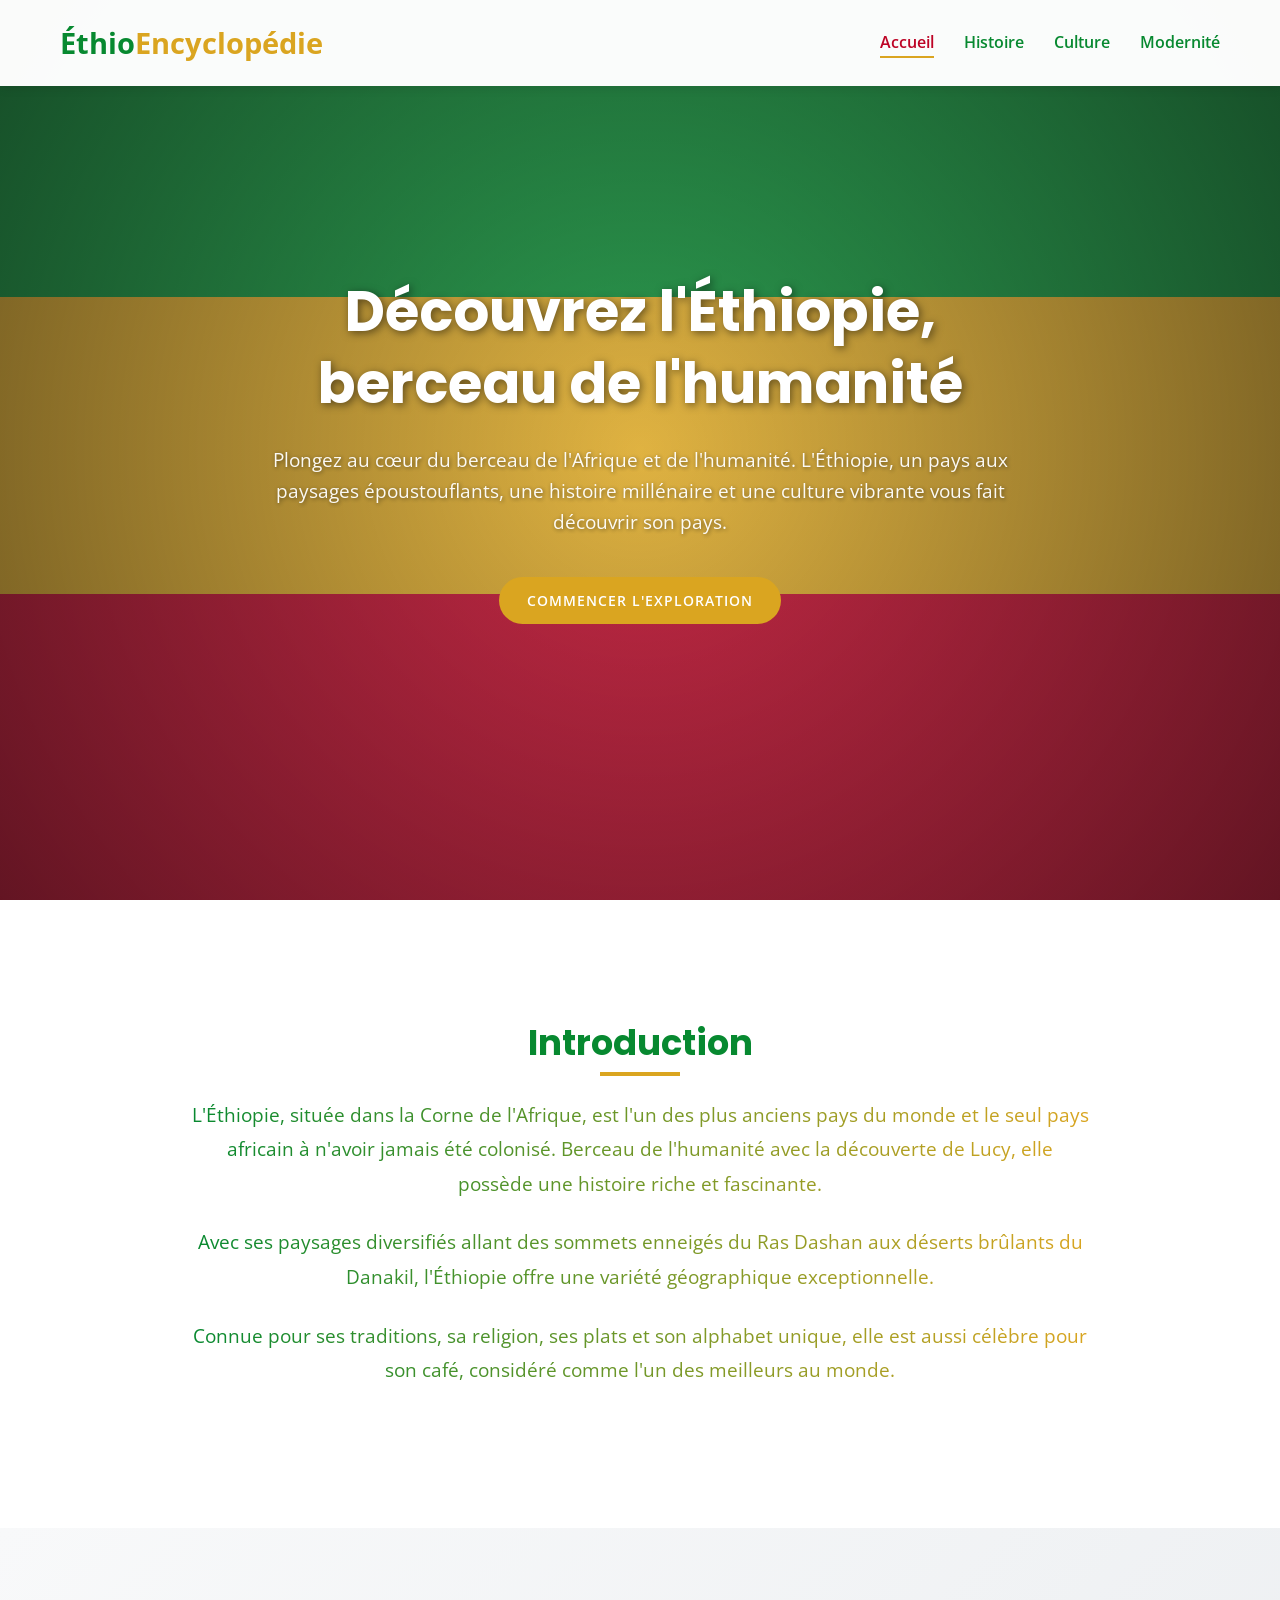
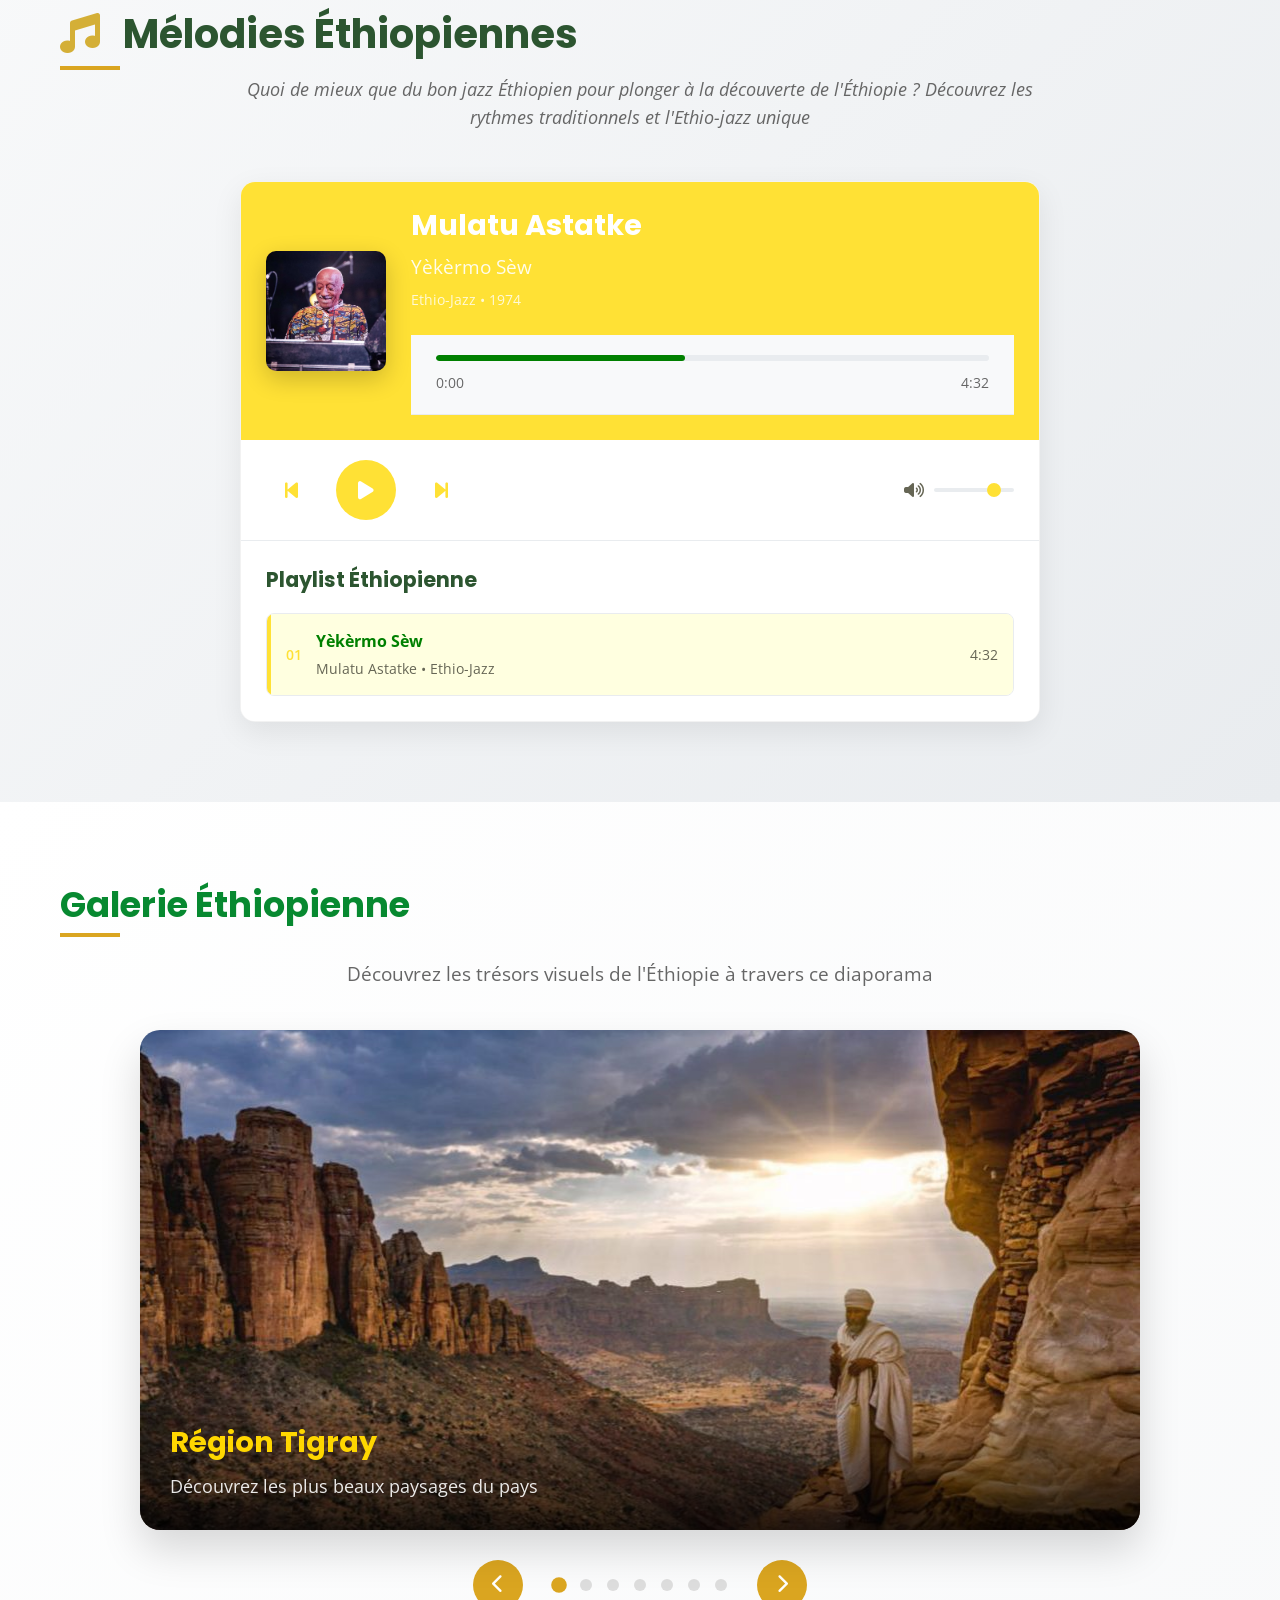
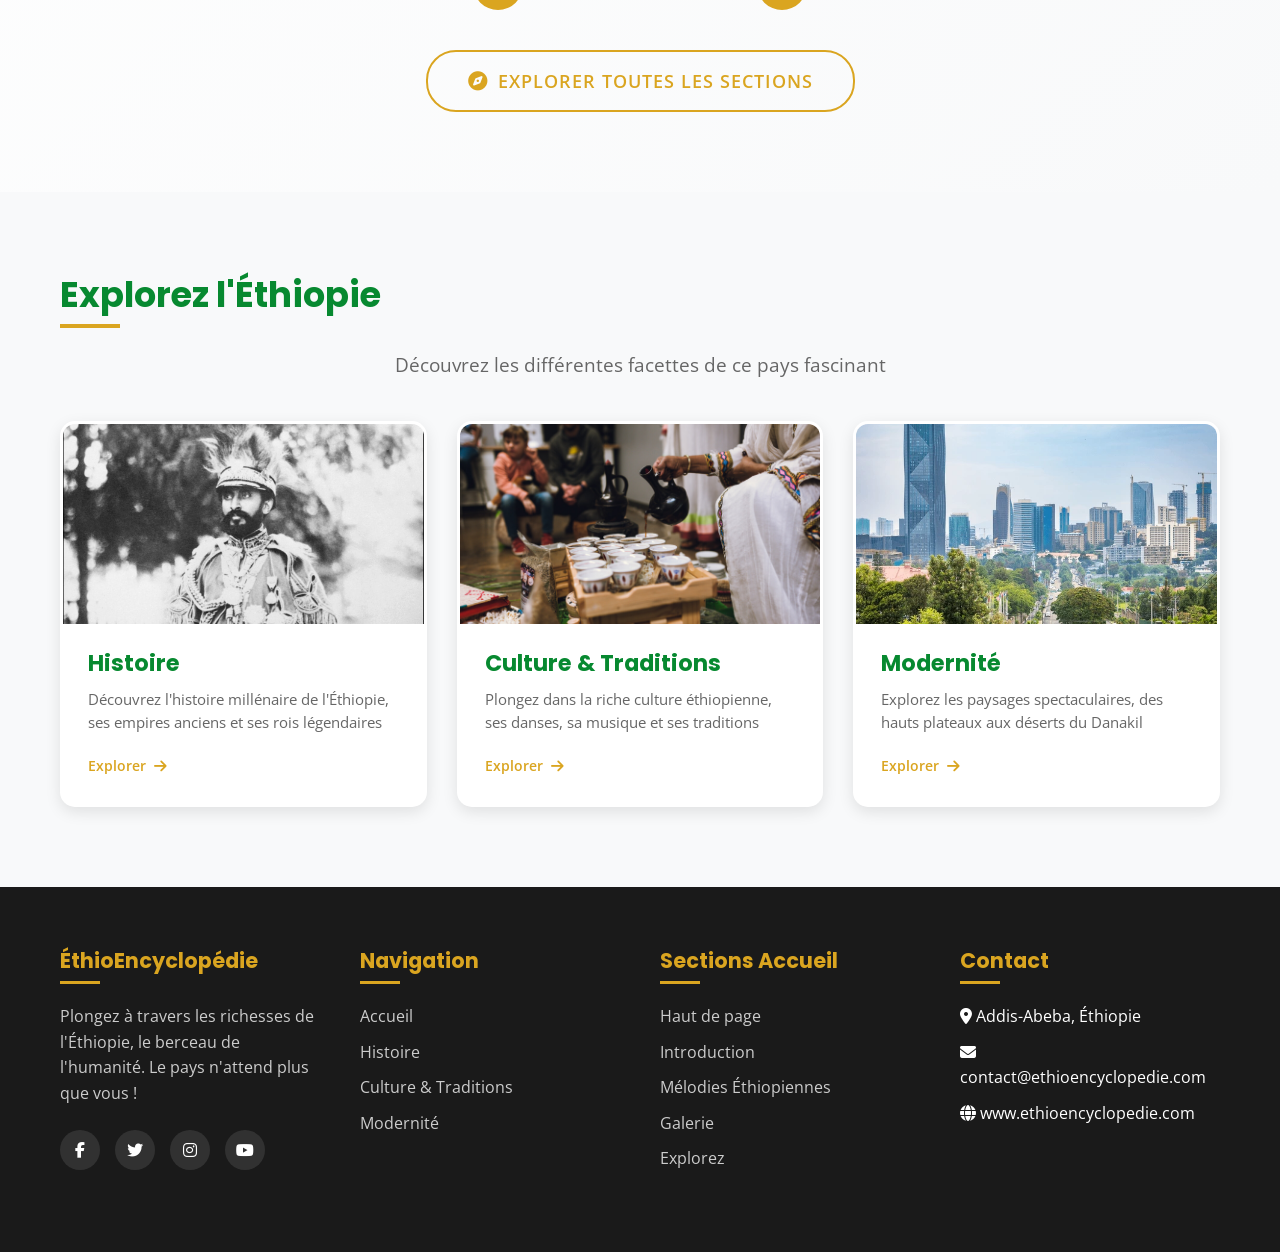
==== commit 7c889959: "Update active link" ====
--- a/index.html
+++ b/index.html
@@ -19,7 +19,7 @@
                 <a href="#" class="logo">Éthio<span>Encyclopédie</span></a>
                 
                 <ul class="nav-links" id="navLinks">
-                    <li><a href="projet.html" class="active">Accueil</a></li>
+                    <li><a href="index.html" class="active">Accueil</a></li>
                     <li><a href="histoire.html">Histoire</a></li>
                     <li><a href="culture.html">Culture</a></li>
                     <li><a href="modernite.html">Modernité</a></li>
@@ -268,7 +268,7 @@
                 <div class="footer-column">
                     <h3>Navigation</h3>
                     <ul class="footer-links">
-                        <li><a href="projet.html">Accueil</a></li>
+                        <li><a href="index.html">Accueil</a></li>
                         <li><a href="histoire.html">Histoire</a></li>
                         <li><a href="culture.html">Culture & Traditions</a></li>
                         <li><a href="modernite.html">Modernité</a></li>
